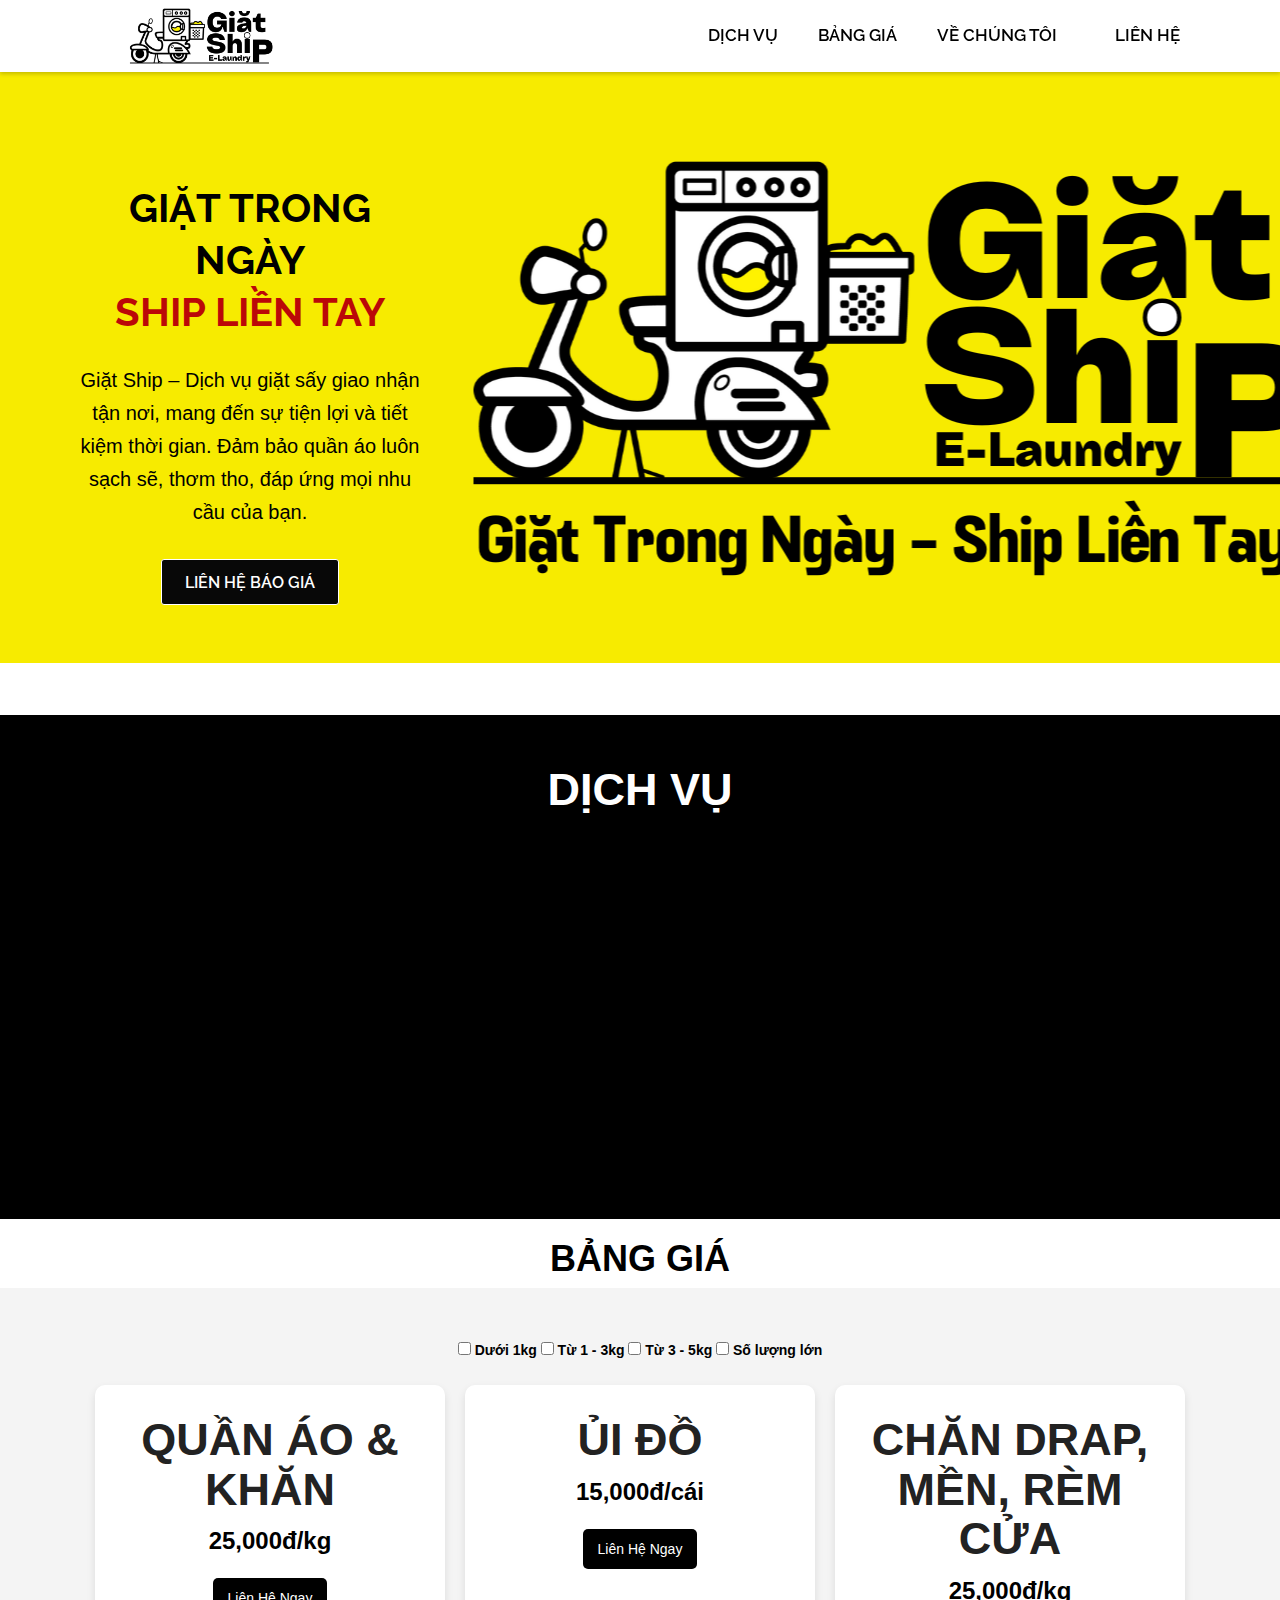
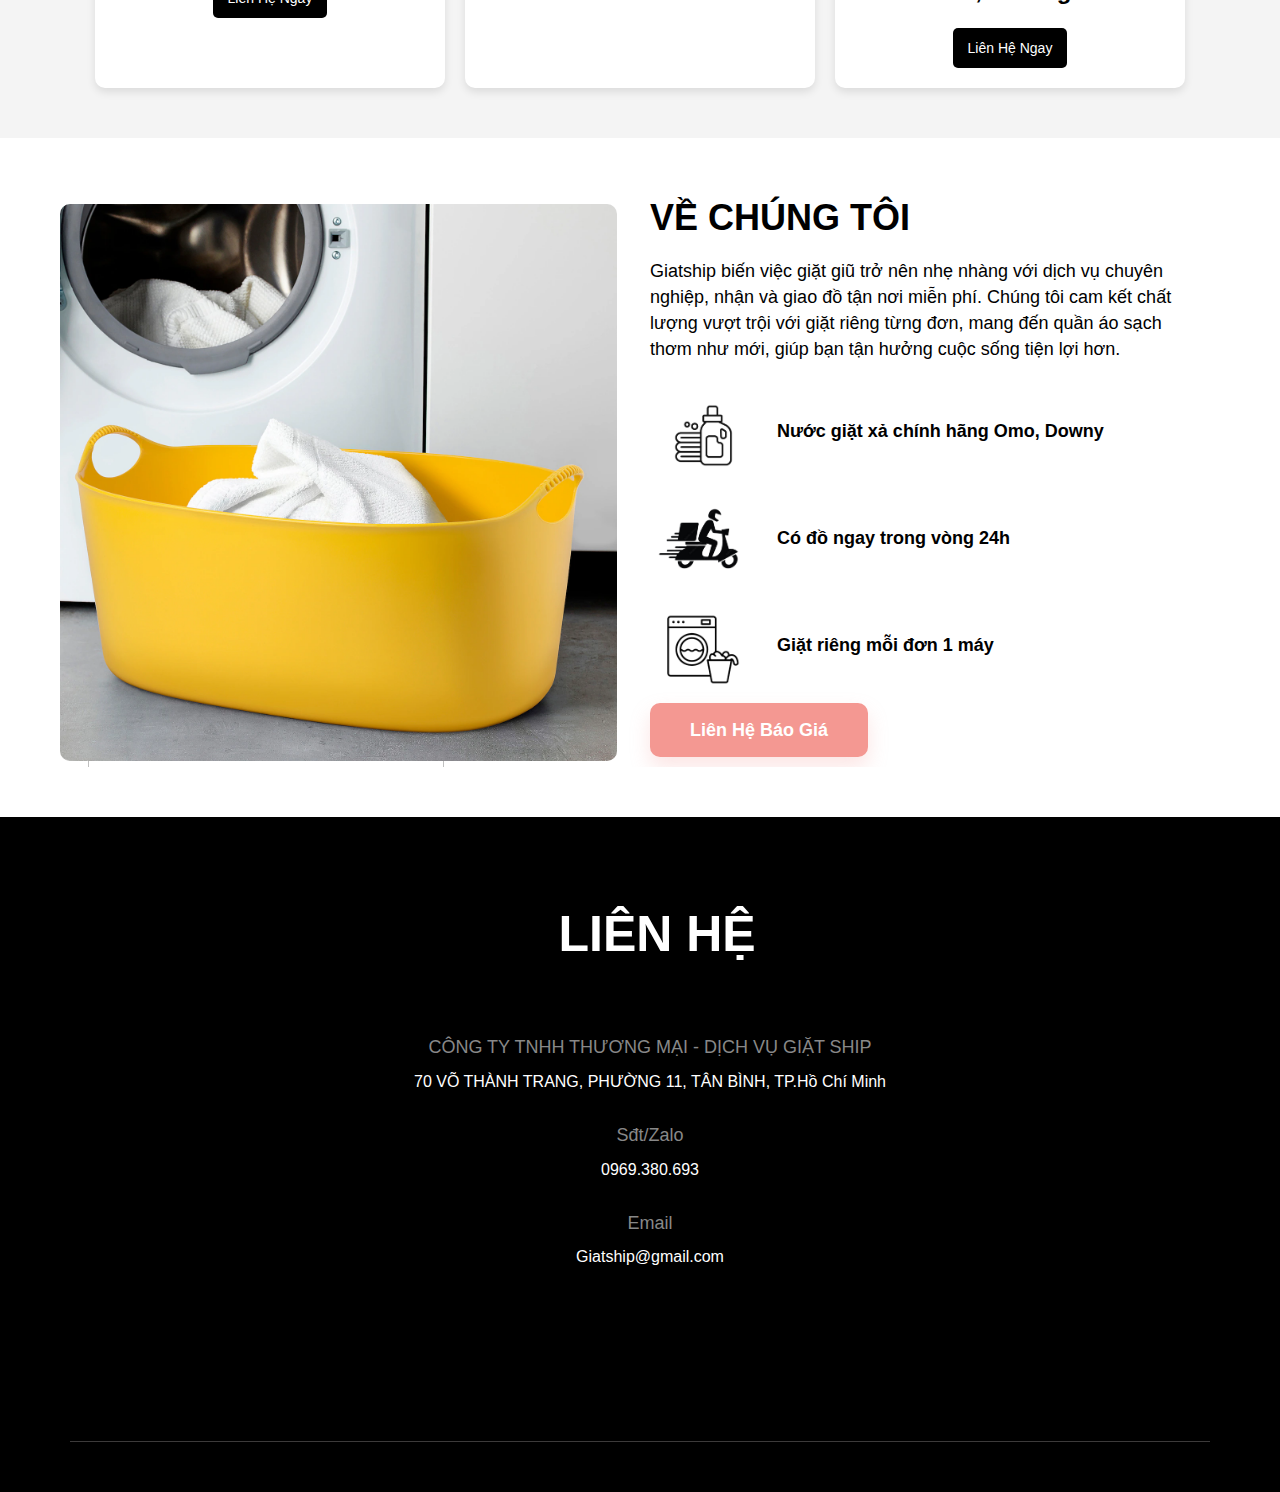
==== index.html @ 85c12e82 "First-Website-Edit" ====
<!doctype html>
<html>
<head>
<meta charset="utf-8">
<meta name="viewport" content="width=device-width, maximum-scale=1">
<title>Giặt Ship</title>
<link rel="icon" href="img/Giat-Ship-Favicon.ico" type="image/png">
<link href="css/bootstrap.min.css" rel="stylesheet" type="text/css">
<link rel="stylesheet" href="js/fancybox/jquery.fancybox.css" type="text/css" media="screen" />
<link href="css/style.css" rel="stylesheet" type="text/css"> 
<link href="css/font-awesome.css" rel="stylesheet" type="text/css"> 
<link href="css/animate.css" rel="stylesheet" type="text/css">
<link href="https://fonts.googleapis.com/css2?family=Quicksand:wght@400;700&display=swap" rel="stylesheet">
<!--[if lt IE 9]>
    <script src="js/respond-1.1.0.min.js"></script>
    <script src="js/html5shiv.js"></script>
    <script src="js/html5element.js"></script>
<![endif]-->
</head>
<body>

<!--Header_section-->
<header id="header_wrapper">
  <div class="container">
    <div class="header_box">
      <div class="logo"><a href="#"><img src="img/Giặt Ship Logo.png" alt="logo" 
        style="
        max-width: 100%;
        height: 70px;
        ">
      </a></div>
	  <nav class="navbar navbar-inverse" role="navigation">
      <div class="navbar-header">
        <button type="button" id="nav-toggle" class="navbar-toggle" data-toggle="collapse" data-target="#main-nav"> <span class="sr-only">Toggle navigation</span> <span class="icon-bar"></span> <span class="icon-bar"></span> <span class="icon-bar"></span> </button>
        </div>
	    <div id="main-nav" class="collapse navbar-collapse navStyle">
			<ul class="nav navbar-nav" id="mainNav">
			  <!-- <li class="active"><a href="#hero_section" class="scroll-link">Tổng Quan</a></li> -->
			  <li><a href="#service" class="scroll-link">Dịch Vụ</a></li>
			  <li><a href="#pricing-table" class="scroll-link">Bảng Giá</a></li>
			  <li><a href="#aboutUs2" class="scroll-link">Về Chúng Tôi</a></li>
			  <!-- <li><a href="#clients" class="scroll-link">Clients</a></li> -->
			  <li><a href="#contact" class="scroll-link">Liên Hệ</a></li>
			</ul>
      </div>
	 </nav>
    </div>
  </div>
</header>
<!--Header_section--> 

<!--Hero_Section-->
<section id="hero_section" class="top_cont_outer">
  <div class="hero_wrapper">
    <div class="container">
      <div class="hero_section">
        <div class="row">
        <!-- <img src="img/hero-section-full.png"></img> -->
        <div class="col-md-4">
		   
            <div class="top_left_cont zoomIn wow animated"> 
              <h2 style="font-weight: 700;">GIẶT TRONG NGÀY<br> <strong>SHIP LIỀN TAY</strong></h2>
              <p style="color: black; font-weight:500">Giặt Ship – Dịch vụ giặt sấy giao nhận tận nơi, mang đến sự tiện lợi và tiết kiệm thời gian. Đảm bảo quần áo luôn sạch sẽ, thơm tho, đáp ứng mọi nhu cầu của bạn.</p>
                <div class="underline"></div>
             
              <a href="https://zalo.me/0969380693" target="_blank" class="read_more2">LIÊN HỆ BÁO GIÁ</a> </div>
        </div> 

          <!-- <div class="col-md-7">
            <div class="hero_section_img" style="width: 900px">
              <img src="img/hero-section-full.png">
            </div>

          </div>  -->

        </div>
      </div>
    </div>
  </div>
</section>
<!--Hero_Section--> 

<!--Service-->
<section  id="service">
  <div class="container">
    <h2 style="font-weight:bold;">DỊCH VỤ</h2>
    <div class="service_wrapper">
      <div class="row">
        <div class="col-lg-3">
		<div class="service_icon animated wow "> 
		<span><img src="img/Ser1.png" alt="" /> </span> </div>
          <div class="service_block">
            
            <h3 class="animated wow">GIẶT SẤY QUẦN ÁO & KHĂN</h3>
            <!-- <p class="animated wow">Chuyên cung cấp cà phê rang xay bằng nhiều hình thức khác nhau (bao lớn, túi zip, phin giấy, cà phê đóng chai) cho quán cà phê, nhà hàng, khách sạn, spa,...</p> -->
          </div>
        </div>
        <div class="col-lg-3">
          <div class="service_icon animated wow "> 
          <span><img src="img/Ser2.png" alt="" /> </span> </div>
                <div class="service_block">
                  
                  <h3 class="animated wow">VỆ SINH DRAP/ MỀN/ RÈM CỬA</h3>
                  <!-- <p class="animated wow">Chuyên cung cấp cà phê rang xay bằng nhiều hình thức khác nhau (bao lớn, túi zip, phin giấy, cà phê đóng chai) cho quán cà phê, nhà hàng, khách sạn, spa,...</p> -->
                </div>
              </div>
        <div class="col-lg-3"> 
		<div class="service_icon animated wow"> 
		<span><img src="img/Ser3.png" alt="" /> </span> </div> 
		<div class="service_block">
            <h3 class="animated wow">LÀ ỦI QUẦN ÁO</h3>
            <!-- <p class="animated wow">Ký kết hợp đồng, hỗ trợ phân chia và cung cấp số lượng nhỏ theo từng tuần/tháng/quý tuỳ thuộc vào nhu cầu của khách hàng.</p> -->
          </div>
        </div>
        <div class="col-lg-3">
		<div class="service_icon animated wow"> 
		<span><img src="img/Ser4.png" alt="" /> </span> </div>
          <div class="service_block">
            
            <h3 class="animated wow">NHẬN VÀ GIAO ĐỒ TẬN NƠI MIỄN PHÍ</h3>
            <!-- <p class="animated wow">Phục vụ cà phê và snack tại các sự kiện. Cung cấp các kiến thức thú vị xoay quanh cà phê và tư vấn cách chọn lựa dòng cà phê phù hợp theo từng khẩu vị của mỗi người.</p> -->
          </div>
        </div>
      </div> 
    </div>
  </div>
</section>
<!--Service-->


<!--Price Table-->
<h1 style="text-align: center; font-weight: bold; color: black;">BẢNG GIÁ</h1>
<section class="Laundry-Price"> 
  <div class="pricing-container">
      <div class="toggle-container">
          <label>
              <input type="checkbox" id="togglePricing1"> Dưới 1kg
          </label>

          <label>
              <input type="checkbox" id="togglePricing2"> Từ 1 - 3kg
          </label>

          <label>
              <input type="checkbox" id="togglePricing3"> Từ 3 - 5kg
          </label>

          <label>
              <input type="checkbox" id="togglePricing4"> Số lượng lớn
          </label>
      </div>
      <div class="pricing-table" id="pricing-table">
          <div class="plan">
              <h2>Quần Áo & Khăn</h2>
              <p class="price1" data-monthly="25,000đ" data-yearly="40,000đ" data-over3="50,000đ" data-wholesale='Coming Soon'>25,000đ/kg</p>
              <!-- <ul class="features">
                  <li>Feature 1</li>
                  <li>Feature 2</li>
                  <li>Feature 3</li>
              </ul> -->
              <a href="https://zalo.me/0969380693" class="price-table-btn">Liên Hệ Ngay</a>
          </div>
          <div class="plan">
              <h2>Ủi Đồ</h2>
              <p class="price2" data-monthly="15,000đ" data-yearly="15,000đ" data-wholesale='Coming Soon'>15,000đ/cái</p>
              <!-- <ul class="features">
                  <li>Feature 1</li>
                  <li>Feature 2</li>
                  <li>Feature 3</li>
                  <li>Feature 4</li>
              </ul> -->
              <a href="https://zalo.me/0969380693" class="price-table-btn">Liên Hệ Ngay</a>
          </div>
          <div class="plan">
              <h2>Chăn Drap, Mền, Rèm Cửa</h2>
              <p class="price3" data-monthly="25,000đ" data-yearly="25,000đ" data-wholesale='Coming Soon'>25,000đ/kg</p>
              <!-- <ul class="features">
                  <li>Feature 1</li>
                  <li>Feature 2</li>
                  <li>Feature 3</li>
                  <li>Feature 4</li>
                  <li>Feature 5</li>
              </ul> -->
              <a href="https://zalo.me/0969380693" class="price-table-btn">Liên Hệ Ngay</a>
          </div>
          <!-- <div class="plan">
              <h2>Premium</h2>
              <p class="price" data-monthly="$30" data-yearly="$300">$30/month</p>
              <ul class="features">
                  <li>Feature 1</li>
                  <li>Feature 2</li>
                  <li>Feature 3</li>
                  <li>Feature 4</li>
                  <li>Feature 5</li>
              </ul>
              <a href="#" class="btn">Choose Plan</a>
          </div> -->
      </div>
  </div>
  </section>
<!--Price Table-->

<!--Aboutus--> 

<!--AboutUs2-->
<section class="About-Us-New" id="aboutUs2">
  <div class="responsive-container-block bigContainer">
    <div class="responsive-container-block Container">
      <div class="imgContainer">
        <img class="blueDots" src="https://workik-widget-assets.s3.amazonaws.com/widget-assets/images/aw3.svg">
        <img class="mainImg" src="img/laundry-about-us.png" style="border-radius: 10px";>
      </div>
      <div class="responsive-container-block textSide">
        <p class="text-blk heading">
          VỀ CHÚNG TÔI
        </p>
        <p class="text-blk subHeading">
          Giatship biến việc giặt giũ trở nên nhẹ nhàng với dịch vụ chuyên nghiệp, nhận và giao đồ tận nơi miễn phí. Chúng tôi cam kết chất lượng vượt trội với giặt riêng từng đơn, mang đến quần áo sạch thơm như mới, giúp bạn tận hưởng cuộc sống tiện lợi hơn.
        </p>
        <div class="responsive-cell-block wk-desk-6 wk-ipadp-6 wk-tab-12 wk-mobile-12">
          <div class="cardImgContainer">
            <img class="cardImg" src="img/laundry-detergent-icon-removebg-preview.png">
          </div>
          <div class="cardText">
            <p class="text-blk cardHeading">
              Nước giặt xả chính hãng Omo, Downy
            <!-- </p>
            <p class="text-blk cardSubHeading">
              Được quản lý chặt chẽ trong lúc canh tác đến thu hoạch từ các vườn cà phê đối tác chiến lược và nông dân trực tiếp canh tác.
            </p> -->
          </div>
        </div>
        <div class="responsive-cell-block wk-desk-6 wk-ipadp-6 wk-tab-12 wk-mobile-12">
          <div class="cardImgContainer">
            <img class="cardImg" src="img/fast-shipping-ICON.png">
          </div>
          <div class="cardText">
            <p class="text-blk cardHeading">
              Có đồ ngay trong vòng 24h
            <!-- </p>
            <p class="text-blk cardSubHeading">
              Được quản lý qua quy trình tối ưu theo từng loại hạt với chuyên môn cao để bảo toàn trọn vẹn những đặc tính riêng biệt của từng dòng cà phê.
            </p> -->
          </div>
        </div>
        <div class="responsive-cell-block wk-desk-6 wk-ipadp-6 wk-tab-12 wk-mobile-12" style="padding-right: 100px;">
          <div class="cardImgContainer">
            <img class="cardImg" src="img/private-laundry-icon-removebg-preview.png">
          </div>
          <div class="cardText">
            <p class="text-blk cardHeading">
              Giặt riêng mỗi đơn 1 máy
            <!-- </p>
            <p class="text-blk cardSubHeading">
              Áp dụng kỹ thuật và thiết bị rang hiện đại, tập trung bộc lộ được giá trị chất lượng cao từ nguồn trồng đến quy trình chế biến, sản xuất của hạt cà phê.
            </p> -->
          </div>
        </div>
      <a href="https://zalo.me/0969380693" target="_blank">
        <button class="explore">
          Liên Hệ Báo Giá
        </button>
      </a>
      <!-- <img class="redDots" src="https://workik-widget-assets.s3.amazonaws.com/widget-assets/images/cw3.svg"> -->
    </div>
  </div>
</section>
<!--AboutUs2-->

<section class="page_section" id="clients"><!--page_section-->
  <!-- <h2>Clients</h2> -->
<!--page_section-->
<div class="client_logos"><!--client_logos-->
  <!-- <div class="container">
    <ul class="fadeInRight animated wow">
      <li><a href="javascript:void(0)"><img src="img/client_logo1.png" alt=""></a></li>
      <li><a href="javascript:void(0)"><img src="img/client_logo2.png" alt=""></a></li>
      <li><a href="javascript:void(0)"><img src="img/client_logo3.png" alt=""></a></li>
      <li><a href="javascript:void(0)"><img src="img/client_logo5.png" alt=""></a></li>
    </ul>
  </div>
</div>
</section> -->
<!--client_logos-->

<section class="page_section team" id="team"><!--main-section team-start-->
  <!-- <div class="container">
    <h2>Team</h2>
    <h6>Lorem ipsum dolor sit amet, consectetur adipiscing.</h6>
    <div class="team_section clearfix">
      <div class="team_area">
        <div class="team_box wow fadeInDown delay-03s">
          <div class="team_box_shadow"><a href="javascript:void(0)"></a></div>
          <img src="img/team_pic1.jpg" alt="">
          <ul>
            <li><a href="javascript:void(0)" class="fa fa-twitter"></a></li>
            <li><a href="javascript:void(0)" class="fa fa-facebook"></a></li>
            <li><a href="javascript:void(0)" class="fa fa-pinterest"></a></li>
            <li><a href="javascript:void(0)" class="fa fa-google-plus"></a></li>
          </ul>
        </div>
        <h3 class="wow fadeInDown delay-03s">Tom Rensed</h3>
        <span class="wow fadeInDown delay-03s">Chief Executive Officer</span> 
      </div>
      <div class="team_area">
        <div class="team_box  wow fadeInDown delay-06s">
          <div class="team_box_shadow"><a href="javascript:void(0)"></a></div>
          <img src="img/team_pic2.jpg" alt="">
          <ul>
            <li><a href="javascript:void(0)" class="fa fa-twitter"></a></li>
            <li><a href="javascript:void(0)" class="fa fa-facebook"></a></li>
            <li><a href="javascript:void(0)" class="fa fa-pinterest"></a></li>
            <li><a href="javascript:void(0)" class="fa fa-google-plus"></a></li>
          </ul>
        </div>
        <h3 class="wow fadeInDown delay-06s">Kathren Mory</h3>
        <span class="wow fadeInDown delay-06s">Vice President</span> 
      </div>
      <div class="team_area">
        <div class="team_box wow fadeInDown delay-09s">
          <div class="team_box_shadow"><a href="javascript:void(0)"></a></div>
          <img src="img/team_pic3.jpg" alt="">
          <ul>
            <li><a href="javascript:void(0)" class="fa fa-twitter"></a></li>
            <li><a href="javascript:void(0)" class="fa fa-facebook"></a></li>
            <li><a href="javascript:void(0)" class="fa fa-pinterest"></a></li>
            <li><a href="javascript:void(0)" class="fa fa-google-plus"></a></li>
          </ul>
        </div>
        <h3 class="wow fadeInDown delay-09s">Lancer Jack</h3>
        <span class="wow fadeInDown delay-09s">Senior Manager</span> 
      </div>
    </div>
  </div>
</section> -->
<!--/Team-->
<!--Footer-->
<footer class="footer_wrapper" id="contact">
  <div class="container">
    <section class="page_section contact" id="contact">
      <div class="contact_section" style="padding-left: 3%;">
        <h2>LIÊN HỆ</h2>
        <div class="row">
          <div class="col-lg-4">
            
          </div>
          <div class="col-lg-4">
           
          </div>
          <div class="col-lg-4">
          
          </div>
        </div>
      </div>
      <div class="row">
        <div class="contact_us" style="
          justify-content: center;
          justify-items: center;
          ">	
		 <div class="contact_info">
                            <div class="detail">
                                <h4>CÔNG TY TNHH THƯƠNG MẠI - DỊCH VỤ GIẶT SHIP</h4>
                                <p>70 VÕ THÀNH TRANG, PHƯỜNG 11, TÂN BÌNH, TP.Hồ Chí Minh</p>
                            </div>
                            <div class="detail">
                                <h4>Sđt/Zalo</h4>
                                <p>0969.380.693</p>
                            </div>
                            <div class="detail">
                                <h4>Email</h4>
                                <p>Giatship@gmail.com</p>
                            </div> 
                        </div>
       		  
			  
          
          <ul class="social_links">
            <!-- <li class="shopee animated bounceIn wow delay-02s"><a href="https://shopee.vn/afterbeansroastery" target="_blank"><img src="img/shopeeicon2.ico"></img></a></li> -->
            <li class="facebook animated bounceIn wow delay-03s"><a href="https://zalo.me/0969380693" target="_blank"><img src="img/Facebookicon2.ico"></img></a></li>
            <li class="zalo animated bounceIn wow delay-04s"><a href="https://zalo.me/0969380693" target="_blank"><img src="img/zaloicon.ico"></img></a></li>
            <li class="Insta animated bounceIn wow delay-04s"><a href="https://zalo.me/0969380693"><img src="img/Insta-icon.ico"></img></a></li>
            <li class="Youtube animated bounceIn wow delay-04s"><a href="https://zalo.me/0969380693"><img src="img/Youtube-icon.ico"></img></a></li>
          </ul>
        </div>
        <!-- <div class="col-lg-8 wow fadeInLeft delay-06s">
          <div class="form">
            <input class="input-text" type="text" name="" value="Your Name *" onFocus="if(this.value==this.defaultValue)this.value='';" onBlur="if(this.value=='')this.value=this.defaultValue;">
            <input class="input-text" type="text" name="" value="Your E-mail *" onFocus="if(this.value==this.defaultValue)this.value='';" onBlur="if(this.value=='')this.value=this.defaultValue;">
            <textarea class="input-text text-area" cols="0" rows="0" onFocus="if(this.value==this.defaultValue)this.value='';" onBlur="if(this.value=='')this.value=this.defaultValue;">Your Message *</textarea>
            <input class="input-btn" type="submit" value="send message">
          </div>
        </div> -->
      </div>
    </section>
  </div>
  <div class="container">
    <div class="footer_bottom"></div>
  </div>
</footer>

<script>
  // document.getElementById('togglePricing1').addEventListener('change', function() {
  //     const prices = document.querySelectorAll('.price1');
  //     prices.forEach(price => {
  //         price.textContent = this.checked ? price.dataset.yearly + '/kg' : price.dataset.monthly + '/kg';
  //     });
  // });

  document.getElementById('togglePricing2').addEventListener('change', function() {
      const prices = document.querySelectorAll('.price1');
      prices.forEach(price => {
          price.textContent = this.checked ? price.dataset.yearly + '/lần giặt' : price.dataset.monthly + '/kg';
      });
  });

  document.getElementById('togglePricing3').addEventListener('change', function() {
      const prices = document.querySelectorAll('.price1');
      prices.forEach(price => {
          price.textContent = this.checked ? price.dataset.over3 + '/lần giặt' : price.dataset.monthly + '/kg';
      });
  });

  document.getElementById('togglePricing4').addEventListener('change', function() {
      const prices = document.querySelectorAll('.price1');
      prices.forEach(price => {
          price.textContent = this.checked ? price.dataset.wholesale + '!' : price.dataset.monthly + '/kg';
      });
  });

  document.getElementById('togglePricing4').addEventListener('change', function() {
      const prices = document.querySelectorAll('.price2');
      prices.forEach(price => {
          price.textContent = this.checked ? price.dataset.wholesale + '!' : price.dataset.monthly + '/cái';
      });
  });

  document.getElementById('togglePricing4').addEventListener('change', function() {
      const prices = document.querySelectorAll('.price3');
      prices.forEach(price => {
          price.textContent = this.checked ? price.dataset.wholesale + '!' : price.dataset.monthly + '/kg';
      });
  });
</script>
<script type="text/javascript" src="js/jquery-1.11.0.min.js"></script>
<script type="text/javascript" src="js/bootstrap.min.js"></script>
<script type="text/javascript" src="js/jquery-scrolltofixed.js"></script>
<script type="text/javascript" src="js/jquery.nav.js"></script> 
<script type="text/javascript" src="js/jquery.easing.1.3.js"></script>
<script type="text/javascript" src="js/jquery.isotope.js"></script>
<script src="js/fancybox/jquery.fancybox.pack.js" type="text/javascript"></script> 
<script type="text/javascript" src="js/wow.js"></script> 
<script type="text/javascript" src="js/custom.js"></script>
<script src="https://cdnjs.cloudflare.com/ajax/libs/slick-carousel/1.9.0/slick.js" integrity="sha512-eP8DK17a+MOcKHXC5Yrqzd8WI5WKh6F1TIk5QZ/8Lbv+8ssblcz7oGC8ZmQ/ZSAPa7ZmsCU4e/hcovqR8jfJqA==" crossorigin="anonymous" referrerpolicy="no-referrer"></script>
  <link rel="stylesheet" href="https://cdnjs.cloudflare.com/ajax/libs/slick-carousel/1.9.0/slick.css" integrity="sha512-wR4oNhLBHf7smjy0K4oqzdWumd+r5/+6QO/vDda76MW5iug4PT7v86FoEkySIJft3XA0Ae6axhIvHrqwm793Nw==" crossorigin="anonymous" referrerpolicy="no-referrer" />
  <script src="https://cdnjs.cloudflare.com/ajax/libs/slick-carousel/1.9.0/slick.min.js" integrity="sha512-HGOnQO9+SP1V92SrtZfjqxxtLmVzqZpjFFekvzZVWoiASSQgSr4cw9Kqd2+l8Llp4Gm0G8GIFJ4ddwZilcdb8A==" crossorigin="anonymous" referrerpolicy="no-referrer"></script>
  <link rel="stylesheet" href="https://cdnjs.cloudflare.com/ajax/libs/slick-carousel/1.9.0/slick-theme.css" integrity="sha512-6lLUdeQ5uheMFbWm3CP271l14RsX1xtx+J5x2yeIDkkiBpeVTNhTqijME7GgRKKi6hCqovwCoBTlRBEC20M8Mg==" crossorigin="anonymous" referrerpolicy="no-referrer" />

<script type="text/javascript" src="js/slider.js"></script>

</body>
</html>
---- css/style.css ----
@charset "utf-8";
@import url(http://fonts.googleapis.com/css?family=Raleway:800,700,400);
@import url(http://fonts.googleapis.com/css?family=Signika:400,600);

/* Reset
---------------------------------*/
ul {
    list-style: none;
}

.figure {
    margin: 0px;
}

img {
    max-width: 100%;
}

a, a:hover, a:active {
    outline: 0px !important;
	text-decoration:none;
}
.clear {
    clear: both;
    display: block;
    overflow: hidden;
    visibility: hidden;
    width: 0;
    height: 0;
}
.clearfix:before,
.clearfix:after {
    content: '\0020';
    display: block;
    overflow: hidden;
    visibility: hidden;
    width: 0;
    height: 0;
}

.clearfix:after {
    clear: both;
}


/* Styles
---------------------------------*/
body {
    background: #fff;
    font-family: Nunito, sans-serif;
    font-size: 14px;
    font-weight: normal;
    color: #888888;
    margin: 0;
}

h2 {
    font-size: 45px;
    color: #222222;
    font-family: Nunito, sans-serif;
    font-weight: normal;
    margin: 0px 0 25px 0;
    text-align: center;
    text-transform: uppercase;
}

h3 {
    font-family: Nunito, sans-serif;
    font-weight: 600;
    color: #222222;
    font-size: 18px;
    margin: 0 0 5px 0;
}

h6 {
    font-size: 16px;
    color: #888888;
    font-family: Nunito, sans-serif;
    font-weight: 400;
    text-align: center;
    margin: 0 0 60px 0;
}

p {
    line-height: 24px;
    margin: 0;
}
h2,h3,h4,h5,h6{
    font-family: Nunito, sans-serif;
}
/* Header Styles
---------------------------------*/

#header_wrapper {
    background: #ffffff;
    box-shadow: 0 2px 4px 0 rgba(0,0,0,.2);
    /* padding: 20px 0px;  */
}

.header_box {
    align-items: center;
    justify-content: space-between;
    position: relative;
}

.logo {
    float: left;
    margin-top: -8px;
    margin-right: 10px;
	position: relative;
	z-index: 2;
}

.res-nav_click {
    display: none;
}
	

/* Nav Styles
---------------------------------*/
.navbar-inverse {
    background-color: transparent;
    border-color: transparent;
    margin-top: 10px;
}

.navbar {
    border: 0px solid #fff;
    min-height: 40px;
    margin-bottom: 0px;
    align-items: center;
}

.navbar-inverse .navbar-nav > li > a {
    color: #000000;
}

.navStyle {
    float: right;
}

.navStyle ul {
    list-style: none;
    padding: 0px;
}

.navStyle ul li {
    display: inline-block;
    margin: 0 5px;
}

.navStyle ul li:first-child {
	/*margin:0px;*/
}

.navStyle ul li:last-child {
    margin: 0 0 0 23px;
}

.navStyle ul li a {
    display: block;
    font-size: 17px;
    color: #222222;
    font-family: 'Raleway', sans-serif;
    text-decoration: none;
    text-transform: uppercase;
    font-weight: 600;
    transition: all 0.2s ease-in-out;
    -moz-transition: all 0.2s ease-in-out;
    -webkit-transition: all 0.2s ease-in-out;
}

.navStyle ul li a:hover {
    color: #bb0808;
}

.navStyle > li > a:hover, .nav > li > a:focus {
    text-decoration: none;
    color: #bb0808;
    background-color: transparent;
}

.navbar-inverse .navbar-nav > li > a:hover, .navbar-inverse .navbar-nav > li > a:focus {
    color: #bb0808;
    background-color: transparent;
}

.navbar-inverse .navbar-nav > .active > a:hover, .navbar-inverse .navbar-nav > .active > a:hover, .navbar-inverse .navbar-nav > .active > a:focus {
    /* color: #bb0808; */
    color: #bb0808;
    background-color: transparent;
}

.navStyle > li.active > a,
.navStyle > li.active > a:hover {
    text-decoration: none;
    color: #bb0808;
    background-color: transparent;
}

.borderLeft {
    border-left: 1px solid #DADADA;
}

.borderTop {
    margin-top: 30px;
    border-top: 1px solid #DADADA;
}

.mrgTop {
    margin-top: 30px;
}
/* Top_content
---------------------------------*/

.top_cont_outer {
    background: #bb0808;
    position: relative;
	background:url(../img/Hero-section-giat-ship-1497-591.png) top center no-repeat;
	/* height:650px; */
}

.hero_section {
    position: relative;
    /* padding-top: 100px; */
    height: 100%;
}

.white_pad {
    position: relative;
    right: 0px;
    bottom: 0px;
}

.white_pad img {
    position: absolute;
    right: 0px;
    bottom: 0px;
}

.top_left_cont {
    padding: 110px 0;
    text-align: center;

}
@media (max-width:768px){
    .top_left_cont{
        position: relative;
        top: 40%;
        left:30%;
        transform: translate(-30%,-8%);
        
        padding: 110px 0
    }
}

.top_left_cont h3 {
    font-size: 16px;
    color: #f56eab;
    margin: 0 0 20px 0;
    text-align: left;
    font-weight: 700;
}

.top_left_cont h2 {
    font-size: 40px;
    color: #000;
    line-height: 52px;
    margin: 0 0 26px 0;
    font-family: 'Raleway', sans-serif;
    text-align: center;
}

.top_left_cont h2 strong {
    font-weight: 700;
	color:#bb0808;
}

.top_left_cont p {
font-size: 20px;
color: #C3C3C3;
margin: 0 0 30px 0;
line-height: 33px;
text-align: center;
font-family: sans-serif;
font-weight: 100;
}

a.read_more, a.read_more2 {
    font-family: 'Raleway', sans-serif;
    display: block;
    font-size: 16px;
    width: 178px;
    height: 46px;
    line-height: 46px;
    border-radius: 3px;
    text-align: center;
    text-transform: uppercase;
    font-weight: 600;
    transition: all 0.2s ease-in-out;
    -moz-transition: all 0.2s ease-in-out;
    -webkit-transition: all 0.2s ease-in-out;
    background: #080808;
	color: #fff;
    border: 1px solid #fff;
	margin:0 auto;
}
a.read_more{
	 color: #3C3C3C;
	 border: 1px solid #3C3C3C;
}
a.read_more2:hover, a.read_more:hover {
    background: #fff;
    color: #bb0808;
    border: 1px solid #fff;
}
a.read_more:hover {
    background: #fff;
    color: #bb0808;
    border: 1px solid #bb0808;
}

	







/* Services
---------------------------------*/

#service {
    padding: 50px 0px;
    background: #000;
}
#service h2{
  color: #fff;
  

}
.service_wrapper {
    padding: 40px 0 40px;
}

.service_section {
}

.service_block {
    text-align: center;
    padding-left: 15px;
    padding-right: 15px; 
	position: relative;
}

.service_icon {  
    width: 80%;
    height: 144px;
    margin: 0px auto 25px; 
}

 

.service_icon span {
    background: transparent; 
    display: block;
    height: 100%;
    width: 100%;
	border: 1px solid #fff;
	overflow:hidden;
}

.service_icon i {
  color: #fff;
font-size: 40px;
margin-top: 0;
position: relative;
top: 20px;
z-index: 20;
display: block;
text-align: center;
}

.service_block h3 {
    font-family: 'Open Sans', sans-serif;
    font-weight: 500;
    font-size: 25px;
    color: #fff;
    margin: 35px 0 15px; 
}

.service_block p {
    font-size: 15px;
    color: #fff;
    margin: 0px; 
}
	


/* Latest Work
---------------------------------*/


#work_outer {
    background: #f9f9f9;
    padding: 70px 0px;
    position: relative;
}

.work_pic {
    position: absolute;
    right: 0;
    top: 25%;
    width: 50%;
}

.inner_section {
    padding: 0px;
}

.service-list {
    padding: 0 0 0 0;
    font-size: 14px;
    margin-bottom: 40px;
}

.service-list-col1 {
    float: left;
    width: 60px;
    text-align: center;
}

.service-list-col1 i {
    display:;
    color: #888;
    font-size: 19px;
    font-style: normal;
    line-height: 20px;
}

.service-list-col2 {
    overflow: hidden;
}

.page_section.alabaster {
    background: #fafafa;
}

.work_bottom {
    padding: 20px 0 0 0px;
}

.work_bottom span {
    font-size: 18px;
    color: #333333;
    display: block;
    margin: 0 0 20px 0;
}

a.contact_btn {
    background: #fff;
    text-transform: uppercase;
    display: block;
    width: 176px;
    height: 49px;
    text-align: center;
    line-height: 49px;
    font-size: 16px;
    color: #bb0808;
    border-radius: 3px;
    font-family: 'Open Sans', sans-serif;
    font-weight: 600;
    border: 2px solid #bb0808;
    /* transition: all 0.2s ease-in-out; */
    /* -moz-transition: all 0.2s ease-in-out;
    -webkit-transition: all 0.2s ease-in-out; */
}

a.contact_btn:hover {
    background: #bb0808;
    color: #fff;
}

.input-text {
    background: transparent;
}


/* Price Table*/
.Laundry-Price {
    font-family: Nunito, sans-serif;
    display: flex;
    justify-content: center;
    align-items: center;
    height: 50vh;
    background-color: #f4f4f4;
    margin: 0;
}
.pricing-container {
    text-align: center;
}
.toggle-container {
    margin-bottom: 20px;
    color: black;
}
.pricing-table {
    display: flex;
    gap: 20px;
}
.plan {
    background: white;
    padding: 20px;
    border-radius: 10px;
    box-shadow: 0 4px 8px rgba(0, 0, 0, 0.1);
    width: 350px;
    color: black;
}
.plan h2 {
    margin: 10px 0;
    font-weight: bold;
}
.price1 {
    font-size: 24px;
    font-weight: bold;
    margin: 15px 0;
}

.price2 {
    font-size: 24px;
    font-weight: bold;
    margin: 15px 0;
}

.price3 {
    font-size: 24px;
    font-weight: bold;
    margin: 15px 0;
}

.features {
    list-style: none;
    padding: 0;
}
.features li {
    margin: 5px 0;
}
.price-table-btn {
    display: inline-block;
    margin-top: 10px;
    padding: 10px 15px;
    background: black;
    color: white;
    text-decoration: none;
    border-radius: 5px;
}


/* Happy Clients
---------------------------------*/



/* #clients {
    padding: 60px 0px;
}

.client_area {
    width: 960px;
    margin: 0px auto;
}

.client_section {
    padding: 35px 0 0 0;
}

.client_section.btm {
    padding: 20px 0 0 0;
}

.client_profile {
    float: left;
    text-align: center;
}

.client_profile.flt {
    float: right;
}

.client_profile_pic {
    border-radius: 50%;
    border: 2px solid #f5f5f5;
    margin: 0 0 15px 0;
    width: 220px;
    height: 220px;
}

.client_profile_pic img {
    border-radius: 50%;
    border: 3px solid #f5f5f5;
}

.client_profile h3 {
    font-size: 18px;
    color: #49b5e7;
    margin: 0 0 0 0;
}

.client_profile span {
    display: block;
    font-size: 16px;
    color: #888888;
} */

/* Clients
---------------------------------*/


/* .client_logos {
    background: #bb0808;
    padding: 60px 0;
    margin-top: 60px;
}

.client_logos ul {
    padding: 0;
    margin: 0;
    list-style: none;
    text-align: center;
}

.client_logos ul li {
    display: inline;
    margin: 0 25px;
}

.client_logos ul a {
    display: inline-block;
    margin: 0 20px;
}

.page_section.team {
    padding: 60px 0;
}

.page_section.team h6 {
    margin-bottom: 40px;
} */

/* About Us
--------------------------- */
 
.aboutUs-container {
background-repeat: no-repeat;
background-position: right;
background-size: auto 100%;
background-position-y: 70px;
}
#about-us .read-more{
	border: 1px solid #bb0808;
	color: #1a1a1a;
}

#about-us .read-more:hover{
	background-color: #e74c3c;
	border: 1px solid #e74c3c;
	color: #fff;
}
.about-us-post-container{
	background-repeat: no-repeat;
	background-position: right;
	background-size: auto 100%;
}
.about-us{
	margin-top: 50px;
	margin-bottom: 50px;
}
.about-us h3{
	font-size:28px;
}
.points{ 
	margin-bottom: 10px;
	font-size:14px;
	padding-left:0px;
}
.about-us p{
	/*font-size: 0.9375em;*/
	line-height: 1.625em;
	padding: 15px 0;
}
.about-us .about-us-list{
	list-style: none;
	margin-bottom: 20px;
	padding-left:0px;
}

.about-us .points{
	position: relative;
	list-style-type: none;
	padding: 5px 0 5px 30px;
}

.about-us .points:before{
	content: "\f058";
	position: absolute;
	font-family: FontAwesome;
	font-size: 1.125em;
	color: #10b83a;
	left: 0px;
	top: 3px;
}

.about-us-link a:first-child{
	margin-left: 0;
}


/* Team
---------------------------------*/
/* .team_section {
    max-width: 993px;
    margin: 0 auto;
}

.team_area {
    width: 30.66%;
    margin-right: 3.82979%; 
    overflow: hidden;
    text-align: center;
    float: left;
}

.team_area span {
    margin-bottom: 24px;
    display: block;
}

.team_area:nth-of-type(3n+0) {
    margin: 0;
}

.team_box {
    width: auto;
    height: auto;
    position: relative;
    border-radius: 50%;
    margin: 0px 3px 25px 3px;
} */
/*
.team_box_shadow {
    transition: all 0.3s ease-in-out;
    -moz-transition: all 0.3s ease-in-out;
    -webkit-transition: all 0.3s ease-in-out;
    position: absolute;
    width: 100%;
    height: 26%;
    z-index: 10;
    bottom: 0px;
} */

/* .team_box_shadow a {
    display: block;
    width: 100%;
    height: 100%; 
}

.team_box:hover .team_box_shadow {
    box-shadow: inset  0px 0px 0px 148px rgba(17,17,17,0.80);
}

.team_box:hover ul {
    display: block;
    opacity: 1;
}

.team_box img {
    display: block;
    border-radius: 0%;
    width: 90%;
    margin: 0 auto;
}

.team_box ul {
    display: block;
    padding: 0;
    margin: 0;
    list-style: none;
    position: absolute;
    left: 0;
    top: 88%;
    width: 100%;
    text-align: center;
    margin-top: -14px;
    z-index: 15;
    transition: all 0.6s ease-in-out;
    -moz-transition: all 0.6s ease-in-out;
    -webkit-transition: all 0.6s ease-in-out;
}

.team_box ul li {
    display: inline-block;
    margin: 0 11px;
	width: 34px; 
border-radius: 50%;
background: #fff;
padding: 10px 0 4px;
margin-bottom: 5px;
}

.team_box ul li a { 
    display: inline-block;
    font-size: 18px;
    color:#bb0808;
    transition: all 0.3s ease-in-out;
    -moz-transition: all 0.3s ease-in-out;
    -webkit-transition: all 0.3s ease-in-out;
}

.team_box ul li a:hover, .team_box ul li a:focus {
    text-decoration: none;
}

.team_box ul li a.fa-twitter:hover {
    color: #55acee;
}

.team_box ul li a.fa-facebook:hover {
    color: #3b5998;
}

.team_box ul li a.fa-pinterest:hover {
    color: #cb2026;
}

.team_box ul li a.fa-google-plus:hover {
    color: #dd4b39;
}
 
#aboutUs {
    padding: 60px 0;
} */

/* Contact
---------------------------------*/
.page_section.contact {
    padding: 90px 0 100px;
    text-align: center;
    justify-items: center;
    justify-content: center;
}
 
.contact_section {
    margin: 0 0 40px 0;
    justify-items: center;
}

.contact_section h2 {
    font-size: 50px;
    font-weight: bold;
    color: #ffffff;
    /* margin: 0 0 50px 0; */
    text-transform: uppercase;
}

.contact_block {
    text-align: center;
}

.contact_block_icon {
    border-radius: 50%;
    height: 85px;
    width: 85px;
    margin: 0px auto 20px;
}

.contact_block_icon.icon2 {
    border-color: #bb0808;
}

.contact_block_icon.icon3 {
    border-color: #49b5e7;
}

.contact_block_icon span {
    background: none repeat scroll 0 0 #f56eab;
    border: 5px solid #fff;
    border-radius: 50%;
    display: block;
    height: 100%;
    width: 100%;
}

.contact_block_icon.icon2 {
    border-color: #bb0808;
}

.contact_block_icon.icon2 span {
    background: #bb0808;
}

.contact_block_icon.icon3 {
    border-color: #49b5e7;
}

.contact_block_icon.icon3 span {
    background: #49b5e7;
}

.contact_block_icon i {
    color: #fff;
    font-size: 36px;
    margin-top: 0;
    position: relative;
    top: 26px;
    z-index: 20;
}

.contact_block span {
    display: block;
    font-size: 16px;
    color: #ffffff;
    line-height: 20px;
}

.contact_block span a {
    display: block;
    font-size: 16px;
    color: #ffffff;
    line-height: 20px;
}

.contact_info {
    font-size: 15px;
    margin: 0 0 0 20px;
    padding-left: 0;
}

.contact_info  h3 {
    font-size: 24px;
    font-weight: 600;
    margin: 0 0 30px;
    color: #fff;
}

.contact_info p {
    line-height: 28px;
    display: block;
    font-size: 16px;
    color: #ffffff;
    margin: 0 0 30px;
}

.social_links {
    /* padding:0; */
    margin: 0;
    display: block;
    overflow: hidden;
    list-style: none;
}

.social_links li {
    float: left;
    margin-right: 20px;
}

.social_links li a {
    display: block;
    width: 40px;
    height: 40px;
    text-align: center;
    line-height: 40px;
    font-size: 25px;
    color: #fff;
}

.social_links li a:hover, .social_links li a:focus {
    text-decoration: none;
    border-radius: 80px;
}

.shopee a:hover {
    background-color: #f90a0a;
    font-size: 40px;
    border-style: ridge;
}

.facebook a:hover {
    background-color: #3b5998;
    font-size: 40px;
    border-style: ridge;
}

.zalo a:hover {
    background-color: #0068ff;
    font-size: 40px;
    border-style: ridge;
}

.Insta a:hover {
    background-color: #e38939;
    font-size: 30px;
    border-style: ridge;
}

.Youtube a:hover {
    background-color: #cd201f;
    font-size: 30px;
    border-style: ridge;
}

/* .input-text {
    padding: 15px 16px;
    border: 1px solid #ccc;
    width: 100%;
    height: 50px;
    display: block;
    border-radius: 4px;
    font-size: 15px;
    color: #aaa;
    margin: 0 0 15px 0;
    transition: all 0.3s ease-in-out;
    -moz-transition: all 0.3s ease-in-out;
    -webkit-transition: all 0.3s ease-in-out;
}

.input-text:focus {
    border: 1px solid #fff;
    outline: 0;
    -webkit-box-shadow: inset 0 1px 1px rgba(0, 0, 0, 0.075), 0 0 8px rgba(124, 197, 118, 0.3);
    -moz-box-shadow: inset 0 1px 1px rgba(0, 0, 0, 0.075), 0 0 8px rgba(124, 197, 118, 0.3);
    box-shadow: inset 0 1px 1px rgba(0, 0, 0, 0.075), 0 0 8px rgba(124, 197, 118, 0.3);
}

.input-text.text-area {
    height: 230px;
    resize: none;
    overflow: auto;
    
}

.input-btn {    
    width: 175px;
    height: 50px;
    letter-spacing: 0px;
    background: #bb0808;
    border-radius: 3px;
    color: #ffffff;
    font-size: 16px;
    text-transform: uppercase;
    font-weight: 600;
    border: 0px;
    transition: all 0.3s ease-in-out;
    -moz-transition: all 0.3s ease-in-out;
    -webkit-transition: all 0.3s ease-in-out;
}

.input-btn:hover {
    background: #fff;
    color: #222;
} */

/* Footer
---------------------------------*/

.footer_wrapper {
    background: #000000;
}

.footer_bottom {
    border-top: 1px solid #3C3A3A;
    padding: 25px 0;
}

.footer_bottom span {
    display: block;
    font-size: 14px;
    color: #cccccc;
    text-align: center;
}

.footer_bottom span a {
    display: inline-block;
    color: #bb0808;
    font-size: 16px;
    transition: all 0.3s ease-in-out;
    -moz-transition: all 0.3s ease-in-out;
    -webkit-transition: all 0.3s ease-in-out;
}

.footer_bottom span a:hover {
    color: #fff;
}

/* Animation Timers
---------------------------------*/
.delay-02s {
    animation-delay: 0.2s;
    -webkit-animation-delay: 0.2s;
}

.delay-03s {
    animation-delay: 0.3s;
    -webkit-animation-delay: 0.3s;
}

.delay-04s {
    animation-delay: 0.4s;
    -webkit-animation-delay: 0.4s;
}

.delay-05s {
    animation-delay: 0.5s;
    -webkit-animation-delay: 0.5s;
}

.delay-06s {
    animation-delay: 0.6s;
    -webkit-animation-delay: 0.6s;
}

.delay-07s {
    animation-delay: 0.7s;
    -webkit-animation-delay: 0.7s;
}

.delay-08s {
    animation-delay: 0.8s;
    -webkit-animation-delay: 0.8s;
}

.delay-09s {
    animation-delay: 0.9s;
    -webkit-animation-delay: 0.9s;
}

.delay-1s {
    animation-delay: 1s;
    -webkit-animation-delay: 1s;
}

.delay-12s {
    animation-delay: 1.2s;
    -webkit-animation-delay: 1.2s;
}


/*new_profolio*/



	
/* Portfolio */	
	
.container.portfolio_title {
    padding-bottom: 0px;
}

#portfolio {
    padding: 60px 0 40px;
}



/* Portfolio Filters */	

#filters {
    margin-top: 10px;
    margin-bottom: 40px;
    text-align: center;
    display: block;
    float: none;
    z-index: 2;
    position: relative;
}

#filters ul li {
    display: inline-block;
    margin: 0 5px;
}

#filters ul li a {
    display: block;
}

#filters ul li a h5 {
    background: none repeat scroll 0 0 #f7f7f7;
    border-radius: 4px;
    display: inline-block;
    
    font-size: 12px;
    line-height: 20px;
    margin-bottom: 5px;
    padding: 10px 22px;
    text-transform: uppercase;
    transition: all 0.3s ease-in-out 0s;
    background: #fff;
    border: #C2C2C2 solid 1px;
    color: #7C7C7C;
}

#filters ul li a:hover h5, #filters ul li a.active h5 {
    background: #fff;
    color: #bb0808;
    text-decoration: none;
    border: #bb0808 solid 1px;
}

.section-title h2 {
    color: #222222;
    font-family: 'Raleway', sans-serif;
    font-size: 34px;
    letter-spacing: -1px;
    margin: 0 0 15px;
    text-align: center;
    text-transform: uppercase;
}

.section-title span {
    display: block;
    color: #888888;
    font-family: 'Open Sans',sans-serif;
    font-size: 16px;
    font-weight: 400;
    margin: 0 0 60px;
    text-align: center;
}



/* Portfolio Items */	

#portfolio_wrapper {
    position: relative;
    padding: 0;
    width: 100%;
    margin: 0 auto;
    display: block;
}

#portfolio_wrapper .one-four {
    margin: 0!important;
    line-height: 0;
    width: 25%;
    padding: 0;
    position: relative;
}

.portfolio-item {
    padding: 0;
    position: relative;
    overflow: hidden;
}

.portfolio-item .portfolio_img {
    overflow: hidden;
    display: block;
    position: relative;
}

.portfolio-item .portfolio_img img {
    width: 100%;
    height: auto;
}

.portfolio-item:hover .item_overlay {
    opacity: 1;
    transition: all 0.4s ease 0s;
    -moz-transition: all 0.4s ease 0s;
    -webkit-transition: all 0.4s ease 0s;
    -ms-transition: all 0.4s ease 0s;
    -o-transition: all 0.4s ease 0s;
}

.item_overlay {
    width: 100%;
    height: 100%;
    position: absolute;
    top: 0;
    left: 0;
    opacity: 0;
    transition: all 0.3s ease 0s;
    -moz-transition: all 0.3s ease 0s;
    -webkit-transition: all 0.3s ease 0s;
    -o-transition: all 0.3s ease 0s;
    cursor: pointer;
}

.open-project-link {
    width: 100%;
    height: 100%;
    position: absolute;
    z-index: 100;
}

.item_overlay:hover {
    background:rgba(89, 89, 89, 0.7);
}

.item_info {
    position: absolute;
    height: 100px;
    width: 100%;
    top: 50%;
    margin-top: -50px;
    text-align: center;
}

.project_name {
    color: #fff;
    text-transform: uppercase;
    margin-top: 25px;
    
    opacity: 0;
    font-size: 18px;
    transition: all 0.2s ease 0s;
    -moz-transition: all 0.2s ease 0s;
    -webkit-transition: all 0.2s ease 0s;
    -ms-transition: all 0.2s ease 0s;
    -o-transition: all 0.2s ease 0s;
    position: relative;
    z-index: 10;
}

.portfolio-item:hover .project_name {
    opacity: 1;
    -webkit-transition: opacity .1s .2s;
    -moz-transition: opacity .1s .2s;
    -ms-transition: opacity .1s .2s;
    -o-transition: opacity .1s .2s;
    transition: opacity .1s .2s;
}

.project_catg {
    font-size: 14px;
    color: #fff;
    opacity: 0;
    margin-top: 0px;
    transition: all 0.2s ease 0s;
    -moz-transition: all 0.2s ease 0s;
    -webkit-transition: all 0.2s ease 0s;
    -ms-transition: all 0.2s ease 0s;
    -o-transition: all 0.2s ease 0s;
}

.portfolio-item:hover .project_catg {
    opacity: 0.8;
    -webkit-transition: opacity .1s .2s;
    -moz-transition: opacity .1s .2s;
    -ms-transition: opacity .1s .2s;
    -o-transition: opacity .1s .2s;
    transition: opacity .1s .2s;
}

.zoom-icon {
    left: 50%;
    margin-left: -20px;
    position: inherit;
    width: 40px;
    height: 40px;
    margin-top: 40px;
    opacity: 0;
    background: url(images/zoom.png);
    background-size: 40px 40px;
    transition: all 0.3s ease 0.1s;
    -moz-transition: all 0.3s ease 0.2s;
    -webkit-transition: all 0.3s ease 0.2s;
    -ms-transition: all 0.3s ease 0.2s;
    -o-transition: all 0.3s ease 0.2s;
}

.portfolio-item:hover .zoom-icon {
    opacity: 1;
    margin-top: 0px;
    -webkit-transition: opacity .3s .2s, margin-top .3s .2s;
    -moz-transition: opacity .3s .2s, margin-top .3s .2s;
    -ms-transition: opacity .3s .2s, margin-top .3s .2s;
    -o-transition: opacity .3s .2s, margin-top .3s .2s;
    transition: opacity .3s .2s, margin-top .3s .2s;
}
	
	
	
	
/* Portfolio Isotope Transitions */	

.isotope, .isotope .isotope-item {
    -webkit-transition-duration: 0.8s;
    -moz-transition-duration: 0.8s;
    -ms-transition-duration: 0.8s;
    -o-transition-duration: 0.8s;
    transition-duration: 0.8s;
}

.isotope {
    -webkit-transition-property: height, width;
    -moz-transition-property: height, width;
    -ms-transition-property: height, width;
    -o-transition-property: height, width;
    transition-property: height, width;
}

.isotope .isotope-item {
    -webkit-transition-property: -webkit-transform, opacity;
    -moz-transition-property: -moz-transform, opacity;
    -ms-transition-property: -ms-transform, opacity;
    -o-transition-property: -o-transform, opacity;
    transition-property: transform, opacity;
}

.isotope.no-transition, .isotope.no-transition .isotope-item, .isotope .isotope-item.no-transition {
    -webkit-transition-duration: 0s;
    -moz-transition-duration: 0s;
    -ms-transition-duration: 0s;
    -o-transition-duration: 0s;
    transition-duration: 0s;
}



/* Portfolio Expander */	



#project_container {
    display: none;
    background-color: #FFF;
}

#project-page-button-fullscreen {
    height: auto;
    z-index: 100;
    position: absolute;
    right: 30px;
    top: 30px;
}

#project-page-button-fullscreen li {
    display: inline-block;
    font-size: 30px;
}

#project-page-button-fullscreen li a {
    background: url(images/close.png) no-repeat #fff;
    background-size: 50px 50px;
    width: 50px;
    height: 50px;
    display: block;
    border-radius: 50px;
    opacity: 0.5;
}

#project-page-button-fullscreen li a:hover {
    opacity: 1;
}

#project-page-button {
    text-align: center;
    margin-bottom: 20px;
    height: auto;
    position: relative;
    z-index: 100;
}

#project-page-button li {
    display: inline-block;
    margin: 60px 10px 0px 10px;
    font-size: 30px;
}

#project_data {
    margin-bottom: 0px;
}

.project-section-title {
    text-align: center;
    margin-bottom: 40px;
}

.project-section-title h1 {
    margin-bottom: 5px!important;
    letter-spacing: 1px;
    font-family: 'Raleway', sans-serif;
}

.project-page {
    background-color: #FFF;
    width: 100%;
    height: auto;
    left: 0;
    padding-bottom: 40px;
}

	
/* Portfolio*/	
	
	
.project-image-slider .bx-wrapper .bx-next {
    background: url("images/project_slider_right.png") no-repeat;
    background-size: 35px 65px;
    opacity: 0.3;
    right: -90px;
}

.project-image-slider .bx-wrapper .bx-prev {
    background: url("images/project_slider_left.png") no-repeat;
    background-size: 35px 65px;
    opacity: 0.3;
    left: -90px;
}

.project-image-slider .bx-wrapper .bx-next:hover, .project-image-slider .bx-wrapper .bx-prev:hover {
    opacity: 1;
    background-position: 0;
}

.project-image-slider .bx-wrapper .bx-controls-direction a {
    height: 65px;
    margin-top: -33px;
    outline: 0 none;
    position: absolute;
    text-indent: -9999px;
    top: 50%;
    width: 35px;
    z-index: 100;
}
	
/* Portfolio Normal Expander */		
	
.project-description {
    margin-top: 40px;
    margin-bottom: 20px;
    width: 100%;
    height: auto;
}

.small-border {
    height: 2px;
    width: 50px;
    background-color: #ddd;
    margin-bottom: 15px;
}

.visit-project {
    width: 100%;
    text-align: center;
    border-top: 1px solid #ddd;
    margin-top: 20px;
    padding: 55px 0 20px 0;
}

.project-description h5 {
    color: #222222;
    text-transform: uppercase;
    margin-bottom: 5px;
}
	
	
	
/* Portfolio FullScreen Expander */			
	
#cycle-loader {
    height: 32px;
    left: 50%;
    margin: -8px 0 0 -8px;
    position: absolute;
    top: 50%;
    width: 32px;
    z-index: 999;
}

#arrow_left {
    top: 50%;
    height: 60px;
    position: absolute;
    left: 30px;
    width: 32px;
    z-index: 1000;
    margin-top: -30px;
}

#arrow_right {
    top: 50%;
    height: 60px;
    position: absolute;
    right: 30px;
    width: 32px;
    z-index: 1000;
    margin-top: -30px;
}

#arrow_left:hover, #arrow_right:hover {
    margin-top: -28px;
}

#arrow_left:active, #arrow_right:active {
    margin-top: -28px;
}

div.mc-image {
    -webkit-transition: opacity 1s ease-in-out;
    -moz-transition: opacity 1s ease-in-out;
    -o-transition: opacity 1s ease-in-out;
    transition: opacity 1s ease-in-out;
    -webkit-background-size: cover;
    -moz-background-size: cover;
    -o-background-size: cover;
    background-size: cover;
    background-position: center center;
    background-repeat: no-repeat;
    height: 100%;
    overflow: hidden;
    width: 100%;
}

.in-slide-content div.info-slide {
    background: #FFF url(images/info.png) no-repeat left bottom;
    background-size: 46px 46px;
    position: absolute;
    top: 30px;
    left: 30px;
    width: 46px;
    height: 46px;
    margin: 0;
    display: block;
    text-indent: 10px;
    -moz-border-radius: 23px;
    -webkit-border-radius: 23px;
    border-radius: 23px;
    cursor: pointer;
    z-index: 1000;
    -ms-filter: "progid: DXImageTransform.Microsoft.Alpha(Opacity=50)";
    filter: alpha(opacity=0.5);
    opacity: 0.5;
    -webkit-transition: all 0.3s;
    -moz-transition: all 0.3s;
    -o-transition: all 0.3s;
    -ms-transition: all 0.3s;
    transition: all 0.3s;
}

.in-slide-content div.info-slide:hover {
    width: 200px;
    background: #FFF;
    position: absolute;
    bottom: 40px;
    padding: 10px 20px;
    text-indent: 0px;
    moz-border-radius: 0px;
    -webkit-border-radius: 0px;
    border-radius: 0px;
    z-index: 1000;
    -ms-filter: "progid: DXImageTransform.Microsoft.Alpha(Opacity=100)";
    filter: alpha(opacity=1);
    opacity: 1;
}

.in-slide-content h2, .in-slide-content p {
    padding: 0;
    margin: 0;
    font-size: 12px;
    line-height: 24px;
}

.in-slide-content h2 {
    font-size: 14px;
    color: #444;
    text-shadow: none;
    font-weight: normal;
    text-transform: uppercase;
    z-index: 1001;
    position: relative;
    white-space: nowrap;
}

.info-slide p {
    color: #aaa;
    font-size: 13px;
    text-shadow: none;
    z-index: 1001;
    position: relative;
    margin: 0;
    font-weight: normal;
    white-space: nowrap;
}

.in-slide-content div.info-slide h2 {
    display: none;
    padding: 10px 10px 0 10px;
}

.in-slide-content div.info-slide p {
    display: none;
    padding: 0px 10px 10px 10px;
}

.in-slide-content div.info-slide:hover h2, .in-slide-content div.info-slide:hover p {
    display: inherit;
    padding: 0;
}

/*AboutUs2*/
  .About-Us-New {
    font-family: Nunito, sans-serif;
    color: #000000;
  }
  
  .text-blk {
    margin-top: 0px;
    margin-right: 0px;
    margin-bottom: 0px;
    margin-left: 0px;
    line-height: 25px;
    padding-top: 0px;
    padding-right: 0px;
    padding-bottom: 0px;
    padding-left: 0px;
  }
  
  .responsive-cell-block {
    min-height: 75px;
  }
  
  .responsive-container-block {
    min-height: 75px;
    height: fit-content;
    width: 100%;
    padding-top: 10px;
    padding-right: 10px;
    padding-bottom: 10px;
    padding-left: 10px;
    display: flex;
    flex-wrap: wrap;
    margin-top: 0px;
    margin-right: auto;
    margin-bottom: 0px;
    margin-left: auto;
    justify-content: flex-start;
  }
  
  .responsive-container-block.bigContainer {
    padding-top: 0px;
    padding-right: 50px;
    padding-bottom: 0px;
    padding-left: 50px;
    margin-top: 50px;
    margin-right: 0px;
    margin-bottom: 50px;
    margin-left: 0px;
  }
  
  .responsive-container-block.Container {
    max-width: 1320px;
    justify-content: space-evenly;
    align-items: center;
    padding-top: 10px;
    padding-right: 10px;
    padding-bottom: 0px;
    padding-left: 10px;
    position: relative;
    overflow-x: hidden;
    overflow-y: hidden;
    margin-top: 0px;
    margin-right: auto;
    margin-bottom: 0px;
    margin-left: auto;
  }
  
  .mainImg {
    width: 100%;
    /* height: 900px; */
    object-fit: cover;
  }
  
  .blueDots {
    position: absolute;
    top: 150px;
    right: 15%;
    z-index: -1;
    left: auto;
    width: 80%;
    height: 500px;
    object-fit: cover;
  }
  
  .imgContainer {
    position: relative;
    width: 48%;
  }
  
  .responsive-container-block.textSide {
    width: 48%;
    padding-top: 0px;
    padding-right: 0px;
    /* padding-bottom: 80px; */
    /* padding-left: 0px; */
    z-index: 100;
  }
  
  .text-blk.heading {
    font-size: 36px;
    line-height: 40px;
    font-weight: 700;
    margin-top: 0px;
    margin-right: 0px;
    margin-bottom: 20px;
    margin-left: 0px;
  }
  
  .text-blk.subHeading {
    font-size: 18px;
    line-height: 26px;
    margin-top: 0px;
    margin-right: 0px;
    margin-bottom: 20px;
    margin-left: 0px;
  }
  .cardText {
    width: fit-content;
  }
  
  .cardImg {
    /* width: 100px; */
    height: 105px;
  }
  
  .cardImgContainer {
    /* padding-top: 20px; */
    padding-right: 20px;
    /* padding-bottom: 20px;
    padding-left: 20px; */
    border-top-width: 1px;
    border-right-width: 1px;
    border-bottom-width: 1px;
    border-left-width: 1px;
    border-top-style: solid;
    border-right-style: solid;
    border-bottom-style: solid;
    border-left-style: solid;
    border-top-color: #ffffff;
    border-right-color: #ffffff;
    border-bottom-color: #ffffff;
    border-left-color: #ffffff;
    border-image-source: initial;
    border-image-slice: initial;
    border-image-width: initial;
    border-image-outset: initial;
    border-image-repeat: initial;
    border-top-left-radius: 10px;
    border-top-right-radius: 10px;
    border-bottom-right-radius: 10px;
    border-bottom-left-radius: 10px;
    margin-top: 0px;
    /* margin-right: 10px; */
    margin-bottom: 0px;
    margin-left: 0px;
  }
  
  .responsive-cell-block.wk-desk-6.wk-ipadp-6.wk-tab-12.wk-mobile-12 {
    display: flex;
    justify-content: center;
    align-items: center;
    /* padding-top: 10px; */
    padding-right: 15px;
    /* padding-bottom: 10px; */
    padding-left: 0px;
  }
  
  .text-blk.cardHeading {
    font-size: 18px;
    line-height: 28px;
    font-weight: 700;
    margin-top: 0px;
    margin-right: 0px;
    margin-bottom: 10px;
    margin-left: 0px;
  }
  
  .text-blk.cardSubHeading {
    color: rgb(153, 153, 153);
    line-height: 22px;
  }
  
  .explore {
    font-size: 18px;
    line-height: 20px;
    font-weight: 700;
    color: white;
    background-color: rgb(244, 152, 146);
    box-shadow: rgba(244, 152, 146, 0.25) 0px 10px 20px;
    border-top-left-radius: 10px;
    border-top-right-radius: 10px;
    border-bottom-right-radius: 10px;
    border-bottom-left-radius: 10px;
    cursor: pointer;
    border-top-width: 0px;
    border-right-width: 0px;
    border-bottom-width: 0px;
    border-left-width: 0px;
    border-top-style: initial;
    border-right-style: initial;
    border-bottom-style: initial;
    border-left-style: initial;
    border-top-color: initial;
    border-right-color: initial;
    border-bottom-color: initial;
    border-left-color: initial;
    border-image-source: initial;
    border-image-slice: initial;
    border-image-width: initial;
    border-image-outset: initial;
    border-image-repeat: initial;
    padding-top: 17px;
    padding-right: 40px;
    padding-bottom: 17px;
    padding-left: 40px;
  }
  
  .explore:hover {
    background-image: initial;
    background-position-x: initial;
    background-position-y: initial;
    background-size: initial;
    background-repeat-x: initial;
    background-repeat-y: initial;
    background-attachment: initial;
    background-origin: initial;
    background-clip: initial;
    background-color: rgb(244, 182, 176);
  }
  
  #ixvck {
    margin-top: 60px;
    margin-right: 0px;
    margin-bottom: 0px;
    margin-left: 0px;
  }
  
  .redDots {
    position: absolute;
    bottom: -350px;
    right: -100px;
    height: 500px;
    width: 400px;
    object-fit: cover;
    top: auto;
  }
  
  @media (max-width: 1024px) {
    .responsive-container-block.Container {
      position: relative;
      align-items: flex-start;
      justify-content: center;
    }
  
    .mainImg {
      bottom: 0px;
    }
  
    .imgContainer {
      position: absolute;
      bottom: 0px;
      left: 0px;
      height: auto;
      width: 60%;
    }
  
    .responsive-container-block.textSide {
      margin-top: 0px;
      margin-right: 0px;
      margin-bottom: 0px;
      margin-left: auto;
      width: 70%;
    }
  
    .responsive-container-block.Container {
      flex-direction: column-reverse;
    }
  
    .imgContainer {
      position: relative;
      width: auto;
      margin-top: 0px;
      margin-right: auto;
      margin-bottom: 0px;
      margin-left: auto;
    }
  
    .responsive-container-block.textSide {
      margin-top: 0px;
      margin-right: 0px;
      margin-bottom: 20px;
      margin-left: 0px;
      width: 100%;
    }
  
    .responsive-container-block.Container {
      flex-direction: row-reverse;
    }
  
    .responsive-container-block.Container {
      flex-direction: column-reverse;
    }
  }
  
  @media (max-width: 768px) {
    .responsive-container-block.textSide {
      width: 100%;
      align-items: center;
      flex-direction: column;
      justify-content: center;
    }
  
    .text-blk.subHeading {
      text-align: center;
      font-size: 17px;
      max-width: 520px;
    }
  
    .text-blk.heading {
      text-align: center;
    }
  
    .imgContainer {
      opacity: 0.8;
    }
  
    .imgContainer {
      height: 500px;
    }
  
    .imgContainer {
      width: 30px;
    }
  
    .responsive-container-block.Container {
      flex-direction: column-reverse;
    }
  
    .responsive-container-block.Container {
      flex-wrap: nowrap;
    }
  
    .responsive-container-block.textSide {
      width: 100%;
      margin-top: 0px;
      margin-right: 0px;
      margin-bottom: 20px;
      margin-left: 0px;
    }
  
    .imgContainer {
      width: 90%;
    }
  
    .imgContainer {
      height: 450px;
      margin-top: 5px;
      margin-right: 33.9062px;
      margin-bottom: 0px;
      margin-left: 33.9062px;
    }
  
    .redDots {
      display: none;
    }
  
    .explore {
      font-size: 16px;
      line-height: 14px;
    }
  }
  
  @media (max-width: 500px) {
    .imgContainer {
      position: static;
      height: 450px;
    }
  
    .mainImg {
      height: 100%;
    }
  
    .blueDots {
      width: 100%;
      left: 0px;
      top: 0px;
      bottom: auto;
      right: auto;
    }
  
    .imgContainer {
      width: 100%;
    }
  
    .responsive-container-block.textSide {
      margin-top: 0px;
      margin-right: 0px;
      margin-bottom: 0px;
      margin-left: 0px;
    }
  
    .responsive-container-block.Container {
      padding-top: 0px;
      padding-right: 0px;
      padding-bottom: 0px;
      padding-left: 0px;
      overflow-x: visible;
      overflow-y: visible;
    }
  
    .responsive-container-block.bigContainer {
      padding-top: 10px;
      padding-right: 20px;
      padding-bottom: 10px;
      padding-left: 20px;
      padding: 0 30px 0 30px;
    }
  
    .redDots {
      display: none;
    }
  
    .text-blk.subHeading {
      font-size: 16px;
      line-height: 23px;
    }
  
    .text-blk.heading {
      font-size: 28px;
      line-height: 28px;
    }
  
    .responsive-container-block.textSide {
      margin-top: 40px;
      margin-right: 0px;
      margin-bottom: 50px;
      margin-left: 0px;
    }
  
    .imgContainer {
      margin-top: 5px;
      margin-right: auto;
      margin-bottom: 0px;
      margin-left: auto;
      width: 100%;
      position: relative;
    }
  
    .explore {
      padding-top: 17px;
      padding-right: 0px;
      padding-bottom: 17px;
      padding-left: 0px;
      width: 100%;
    }
  
    #ixvck {
      width: 90%;
      margin-top: 40px;
      margin-right: 0px;
      margin-bottom: 0px;
      margin-left: 0px;
      font-size: 15px;
    }
  
    .blueDots {
      bottom: 0px;
      width: 100%;
      height: 80%;
      top: 10%;
    }
  
    .text-blk.cardHeading {
      font-size: 16px;
      margin-top: 0px;
      margin-right: 0px;
      margin-bottom: 8px;
      margin-left: 0px;
      line-height: 25px;
    }
  
    .responsive-cell-block.wk-desk-6.wk-ipadp-6.wk-tab-12.wk-mobile-12 {
      padding-top: 10px;
      padding-right: 0px;
      padding-bottom: 10px;
      padding-left: 0px;
    }
  }


/*
   Media Queries
--------------------------- */
@media (min-width: 768px) and (max-width: 1200px) {

.aboutUs-container {
background-repeat: no-repeat;
background-position: right;
background-size: auto 59%;
background-position-y: 150px;
}
}
@media (max-width: 768px) {
.navStyle {
float: right;
/* width: 100%; */
text-align: center;
}
.aboutUs-container{
	background-image:none;
}
p{
font-size:14px;
}
.top_cont_outer { 
height: 335px;
}
.hero_section {
position: relative;
padding-top: 10px;
}
.top_left_cont {
padding: 38px 0;
}
.top_left_cont h2 {
font-size: 25px; 
line-height: 39px;
margin: 0 0 9px 0;
}
.inner_section {
padding: 20px 0 20px;
}
#aboutUs img{
margin-bottom:20px;
}
#aboutUs h3{
font-size:26px;
line-height:22px;
}
.service_block h3 { 
font-size: 16px;
}
service_block p {
font-size: 14px; 
margin: 0px;
margin-bottom: 20px;
}
#filters ul{
padding-left:0px;
}
.form {
margin: 0 18px;
}
.page_section.team{
/* padding: 40px 0; */
}
, #clients {
padding: 40px 0;
}
.client_logos ul li {
display: inline;
margin: 0 25px;
padding: 11px 0;
display: inline-block;
}
.social_links li {
float: left; 
}
.contact_section{
margin:0;
}
h2, .contact_section h2 {
font-size: 30px;
}
.page_section.contact {
/* padding: 60px 0 50px; */
} 
.navbar-inverse .navbar-toggle .icon-bar{
background:#bb0808;
}
.navbar-inverse .navbar-toggle {
border-color: transparent;
}
.navbar-inverse .navbar-toggle:hover, .navbar-inverse .navbar-toggle:focus{
background:none;
outline: none;
}
.navStyle ul li {
display: block;
}
.navStyle {
float: right;
text-align:center;
}
.navStyle ul li:last-child {
margin: 0px;
}
.navStyle ul li {
margin:0px;
}
.navStyle ul li a{
font-size:12px;
}
.service_block {
margin-bottom: 20px;
}
} 
@media (max-width: 480px){ 
.navStyle {
float: right;
width: 100%;
text-align: left;
}
.team_area {
width: 99%;
}
}
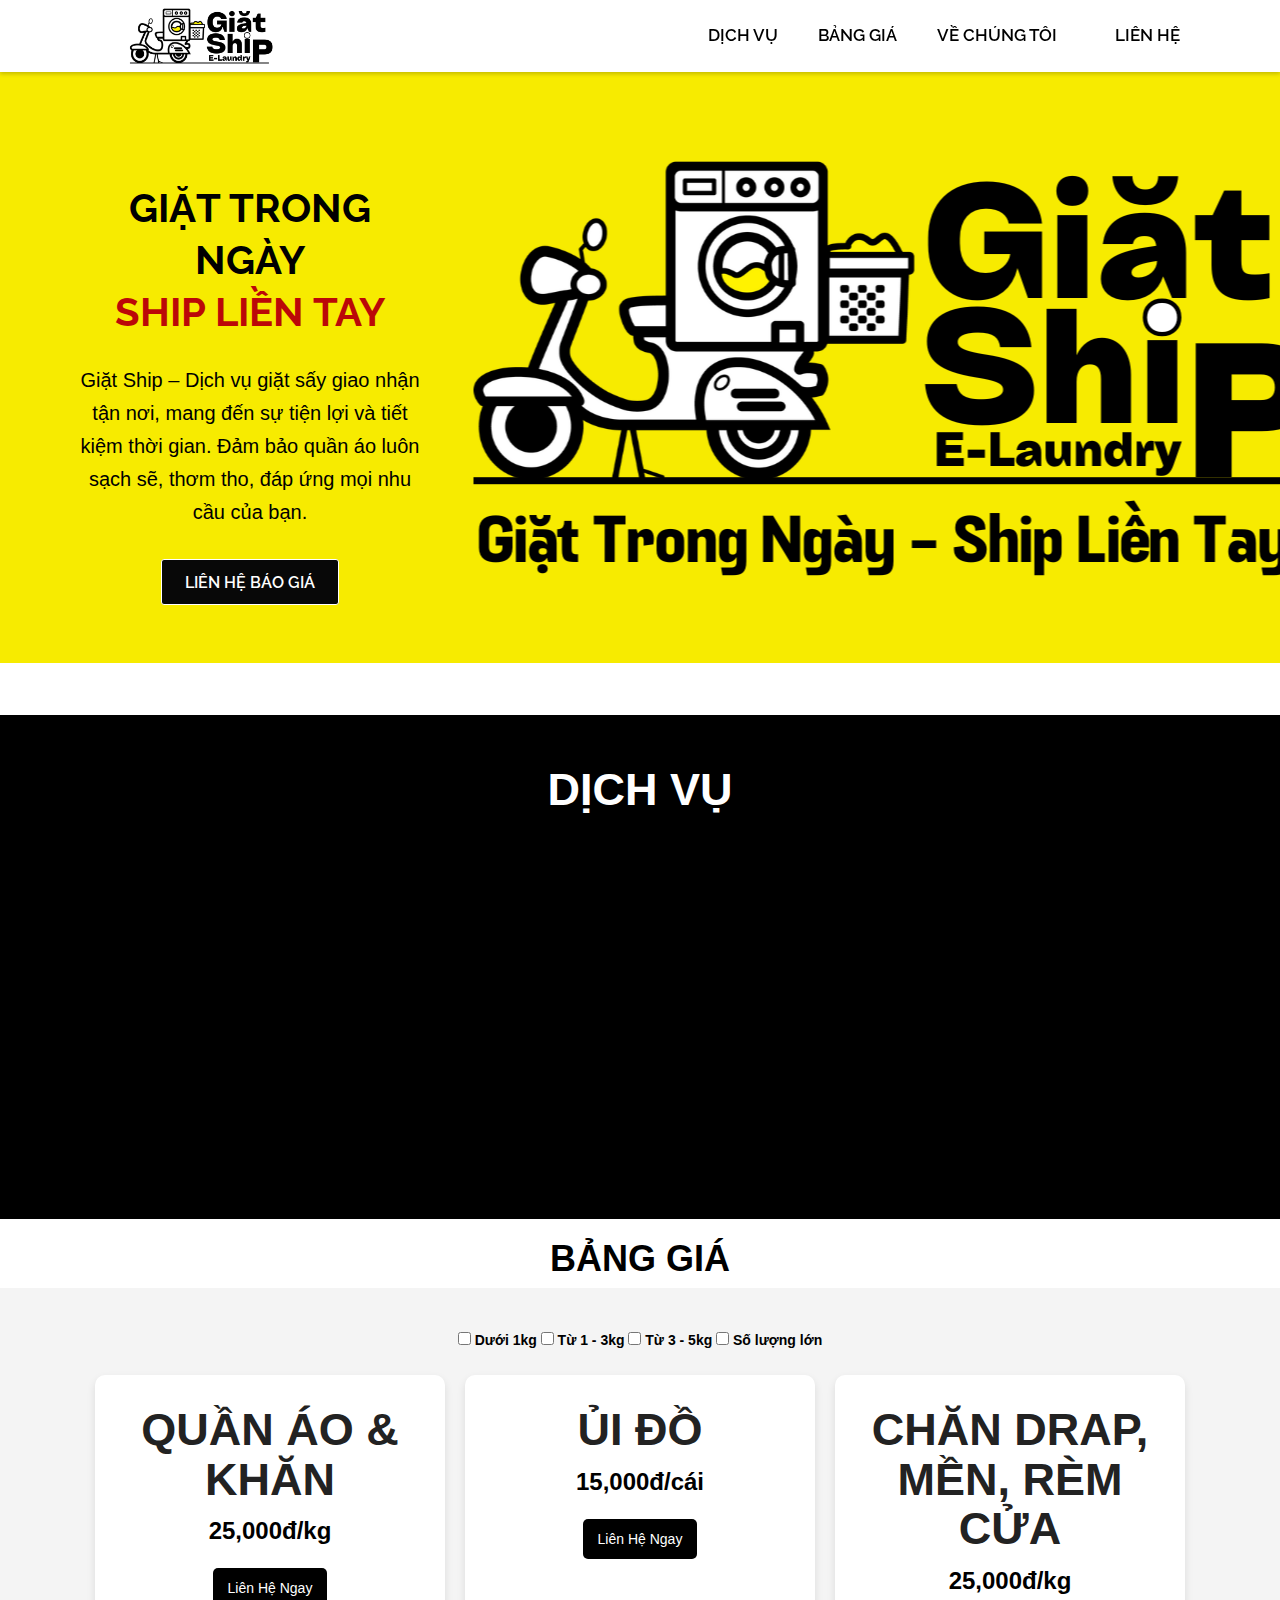
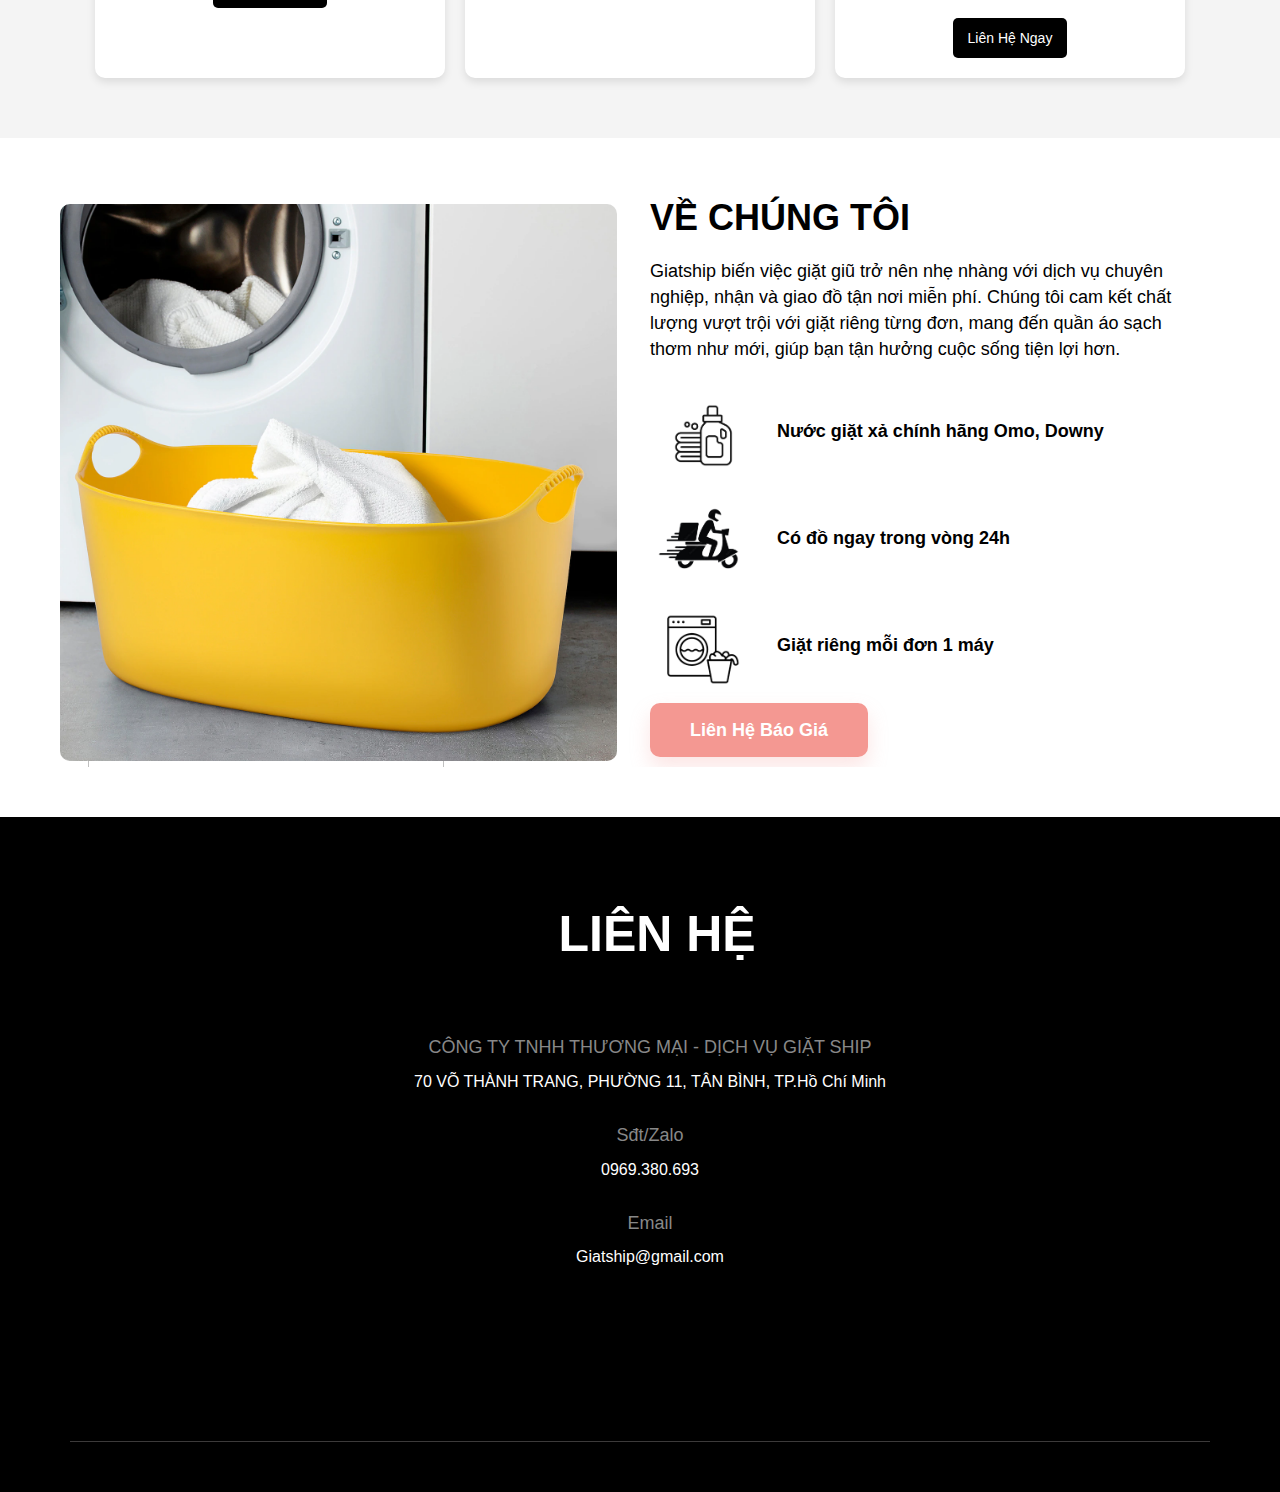
==== commit 843ab350: "Edit checkbox" ====
--- a/index.html
+++ b/index.html
@@ -440,6 +440,18 @@
           price.textContent = this.checked ? price.dataset.wholesale + '!' : price.dataset.monthly + '/kg';
       });
   });
+
+  document.querySelectorAll('input[type="checkbox"]').forEach(checkbox => {
+    checkbox.addEventListener('change', function() {
+        if (this.checked) {
+            document.querySelectorAll('input[type="checkbox"]').forEach(otherCheckbox => {
+                if (otherCheckbox !== this) {
+                    otherCheckbox.checked = false;
+                }
+            });
+        }
+    });
+});
 </script>
 <script type="text/javascript" src="js/jquery-1.11.0.min.js"></script>
 <script type="text/javascript" src="js/bootstrap.min.js"></script>
--- a/css/style.css
+++ b/css/style.css
@@ -490,12 +490,18 @@
 
 
 /* Price Table*/
+@media screen and (min-width:100px) and (max-width: 980px) {
+    .pricing-table{
+      flex-direction: column;
+      align-items: center;
+    }}
+
 .Laundry-Price {
     font-family: Nunito, sans-serif;
     display: flex;
     justify-content: center;
     align-items: center;
-    height: 50vh;
+    min-height: 50vh;
     background-color: #f4f4f4;
     margin: 0;
 }
@@ -509,6 +515,7 @@
 .pricing-table {
     display: flex;
     gap: 20px;
+    margin-bottom: 20px;
 }
 .plan {
     background: white;
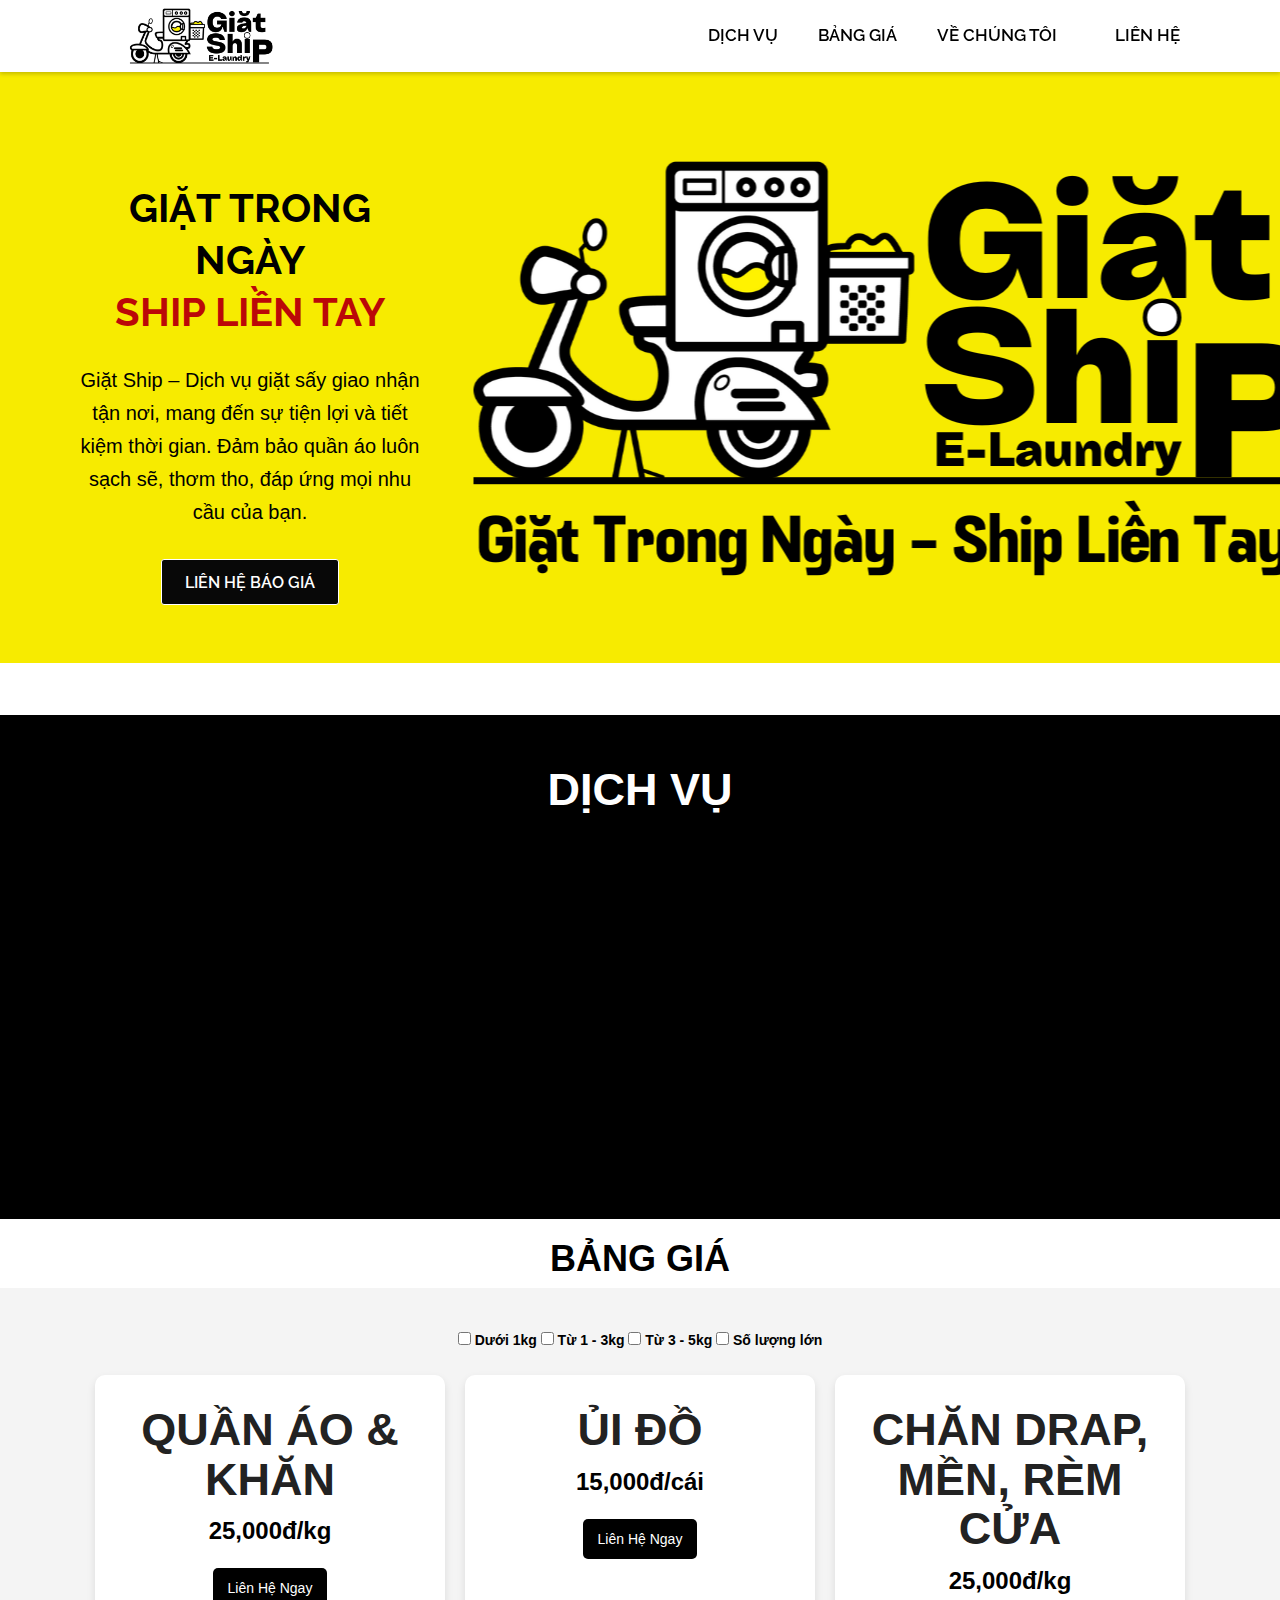
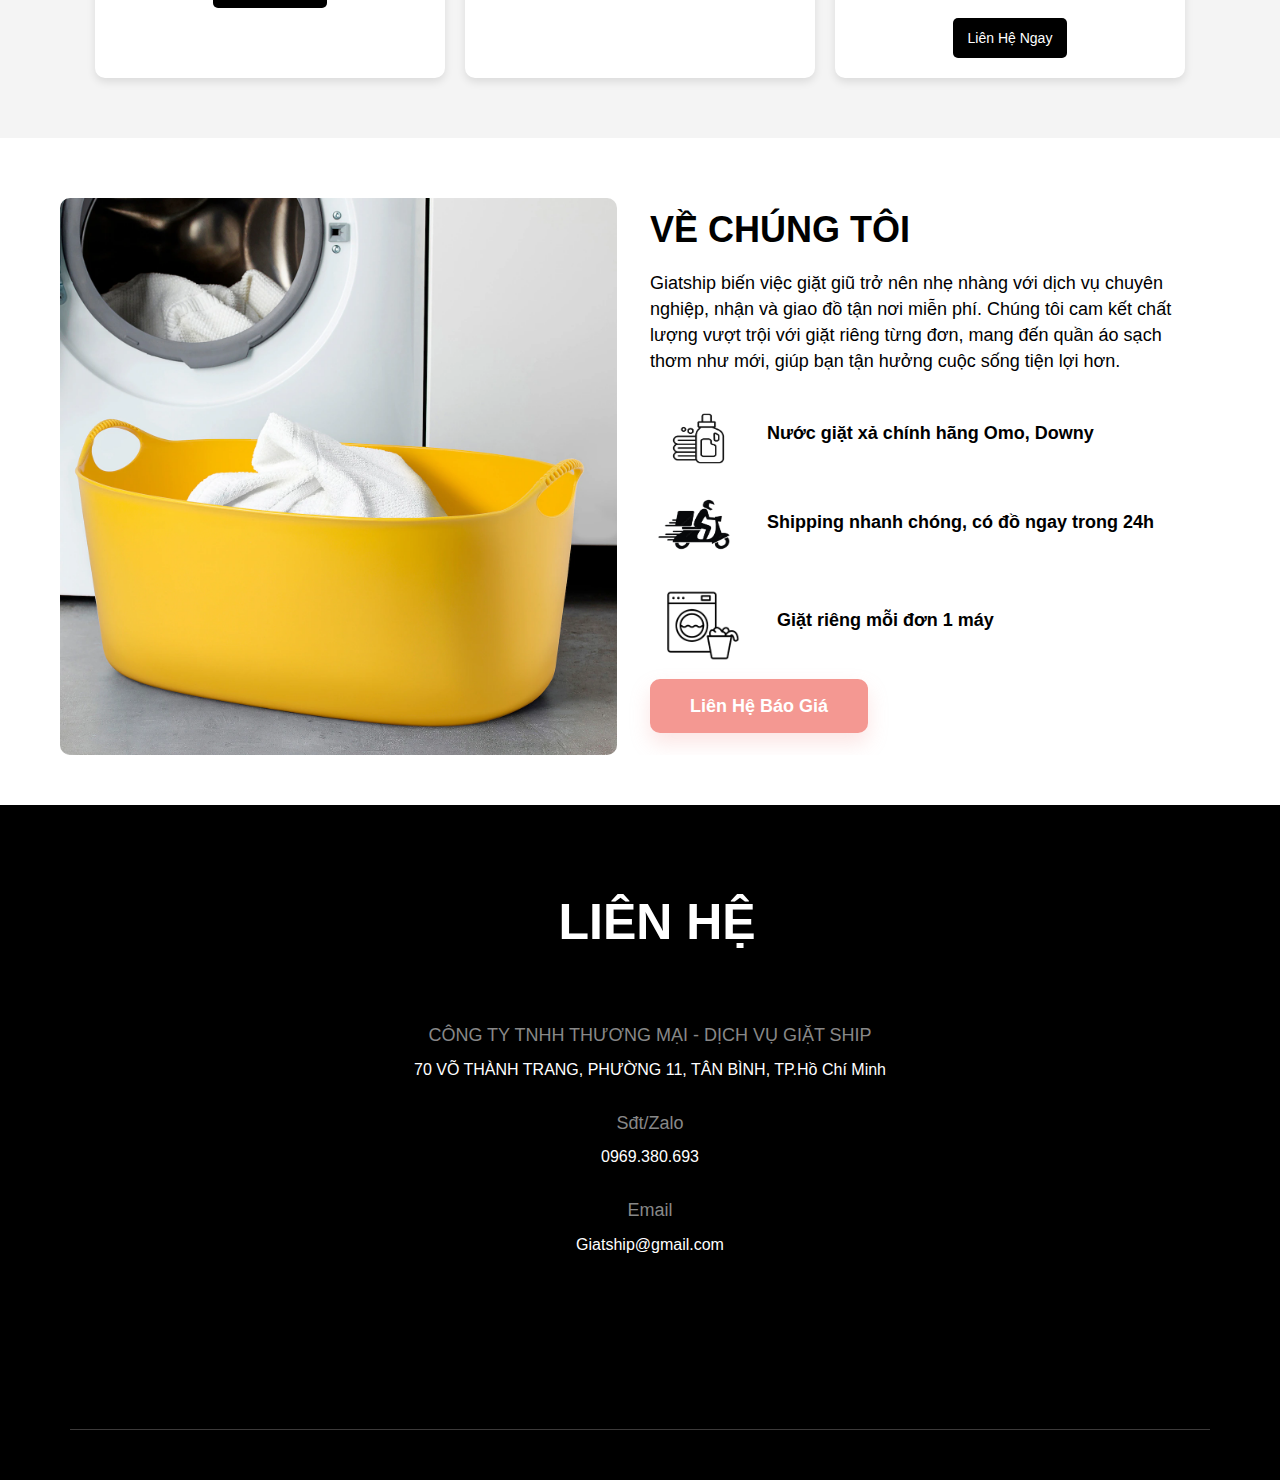
==== commit 821e5eac: "Edit Responsive for icon" ====
--- a/index.html
+++ b/index.html
@@ -152,7 +152,7 @@
       <div class="pricing-table" id="pricing-table">
           <div class="plan">
               <h2>Quần Áo & Khăn</h2>
-              <p class="price1" data-monthly="25,000đ" data-yearly="40,000đ" data-over3="50,000đ" data-wholesale='Coming Soon'>25,000đ/kg</p>
+              <p class="price1" data-daily="25,000đ" data-monthly="25,000đ" data-yearly="40,000đ" data-over3="50,000đ" data-wholesale='Coming Soon'>25,000đ/kg</p>
               <!-- <ul class="features">
                   <li>Feature 1</li>
                   <li>Feature 2</li>
@@ -217,9 +217,10 @@
         <p class="text-blk subHeading">
           Giatship biến việc giặt giũ trở nên nhẹ nhàng với dịch vụ chuyên nghiệp, nhận và giao đồ tận nơi miễn phí. Chúng tôi cam kết chất lượng vượt trội với giặt riêng từng đơn, mang đến quần áo sạch thơm như mới, giúp bạn tận hưởng cuộc sống tiện lợi hơn.
         </p>
+
         <div class="responsive-cell-block wk-desk-6 wk-ipadp-6 wk-tab-12 wk-mobile-12">
           <div class="cardImgContainer">
-            <img class="cardImg" src="img/laundry-detergent-icon-removebg-preview.png">
+            <img class="cardImg" src="img/laundry-detergent-icon-removebg-preview.png" style="height: 87px;width: 95px;";>
           </div>
           <div class="cardText">
             <p class="text-blk cardHeading">
@@ -230,20 +231,32 @@
             </p> -->
           </div>
         </div>
-        <div class="responsive-cell-block wk-desk-6 wk-ipadp-6 wk-tab-12 wk-mobile-12">
+
+        <!-- <div class="responsive-cell-block wk-desk-6 wk-ipadp-6 wk-tab-12 wk-mobile-12">
           <div class="cardImgContainer">
-            <img class="cardImg" src="img/fast-shipping-ICON.png">
+            <img class="cardImg" src="img/laundry-detergent-icon-removebg-preview.png">
           </div>
           <div class="cardText">
             <p class="text-blk cardHeading">
               Có đồ ngay trong vòng 24h
+          </div>
+        </div> -->
+
+        <div class="responsive-cell-block wk-desk-6 wk-ipadp-6 wk-tab-12 wk-mobile-12">
+          <div class="cardImgContainer">
+            <img class="cardImg" src="img/fast-shipping-ICON.png" style="height: 87px;width: 95px;";>
+          </div>
+          <div class="cardText">
+            <p class="text-blk cardHeading">
+              Shipping nhanh chóng, có đồ ngay trong 24h                     
             <!-- </p>
             <p class="text-blk cardSubHeading">
-              Được quản lý qua quy trình tối ưu theo từng loại hạt với chuyên môn cao để bảo toàn trọn vẹn những đặc tính riêng biệt của từng dòng cà phê.
+              Được quản lý chặt chẽ trong lúc canh tác đến thu hoạch từ các vườn cà phê đối tác chiến lược và nông dân trực tiếp canh tác.
             </p> -->
           </div>
         </div>
-        <div class="responsive-cell-block wk-desk-6 wk-ipadp-6 wk-tab-12 wk-mobile-12" style="padding-right: 100px;">
+
+        <div class="responsive-cell-block wk-desk-6 wk-ipadp-6 wk-tab-12 wk-mobile-12" style="padding-right: 100px;" style="height: 87px;width: 95px;";>
           <div class="cardImgContainer">
             <img class="cardImg" src="img/private-laundry-icon-removebg-preview.png">
           </div>
@@ -399,12 +412,12 @@
 </footer>
 
 <script>
-  // document.getElementById('togglePricing1').addEventListener('change', function() {
-  //     const prices = document.querySelectorAll('.price1');
-  //     prices.forEach(price => {
-  //         price.textContent = this.checked ? price.dataset.yearly + '/kg' : price.dataset.monthly + '/kg';
-  //     });
-  // });
+  document.getElementById('togglePricing1').addEventListener('change', function() {
+      const prices = document.querySelectorAll('.price1');
+      prices.forEach(price => {
+          price.textContent = this.checked ? price.dataset.daily + '/kg' : price.dataset.monthly + '/kg';
+      });
+  });
 
   document.getElementById('togglePricing2').addEventListener('change', function() {
       const prices = document.querySelectorAll('.price1');
@@ -441,17 +454,31 @@
       });
   });
 
-  document.querySelectorAll('input[type="checkbox"]').forEach(checkbox => {
-    checkbox.addEventListener('change', function() {
-        if (this.checked) {
-            document.querySelectorAll('input[type="checkbox"]').forEach(otherCheckbox => {
-                if (otherCheckbox !== this) {
-                    otherCheckbox.checked = false;
+//   document.querySelectorAll('input[type="checkbox"]').forEach(checkbox => {
+//     checkbox.addEventListener('change', function() {
+//         if (this.checked) {
+//             document.querySelectorAll('input[type="checkbox"]').forEach(otherCheckbox => {
+//                 if (otherCheckbox !== this) {
+//                     otherCheckbox.checked = false;
+//                 }
+//             });
+//         }
+//     });
+// });
+
+document.querySelectorAll('input[type="checkbox"]').forEach(checkbox => {
+            checkbox.addEventListener('change', function() {
+                if (this.checked) {
+                    document.querySelectorAll('input[type="checkbox"]').forEach(otherCheckbox => {
+                        if (otherCheckbox !== this) {
+                            otherCheckbox.checked = false;
+                        }
+                    });
+                } else {
+                    this.checked = false;
                 }
             });
-        }
-    });
-});
+        });
 </script>
 <script type="text/javascript" src="js/jquery-1.11.0.min.js"></script>
 <script type="text/javascript" src="js/bootstrap.min.js"></script>
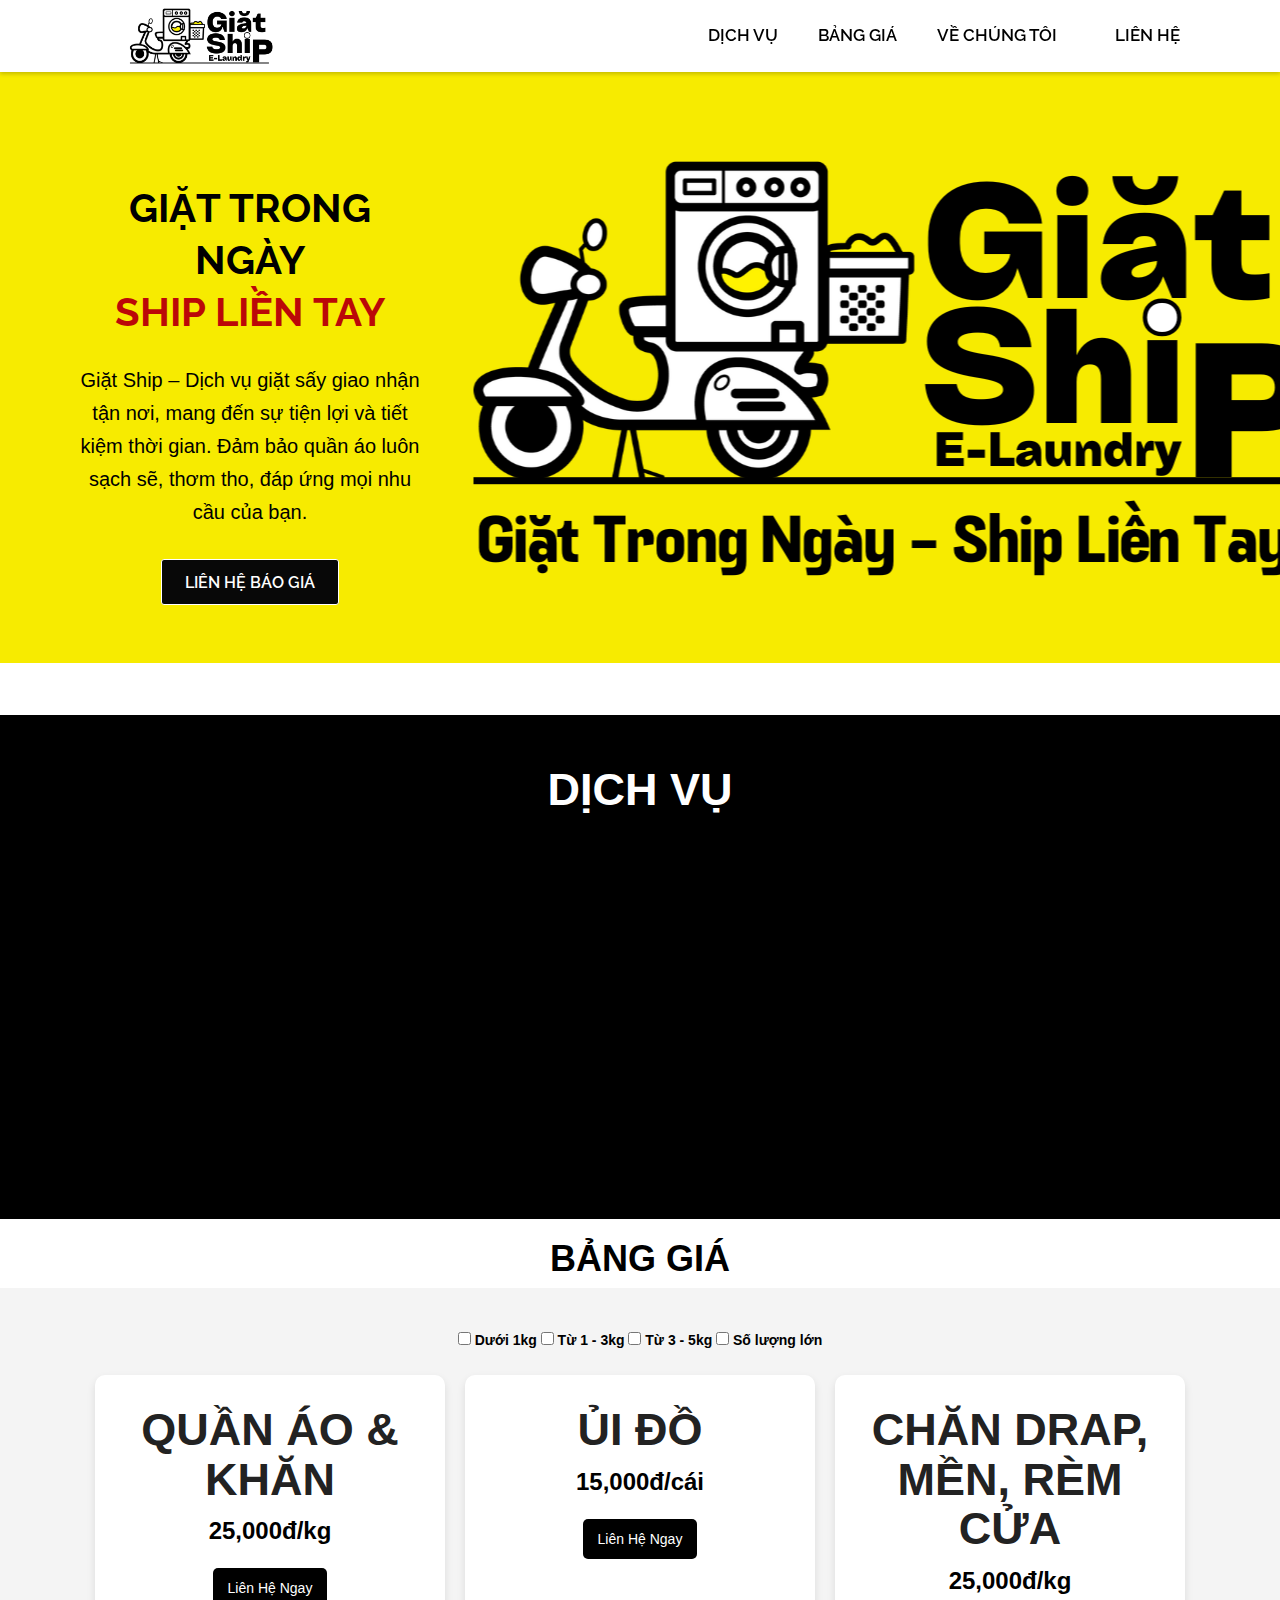
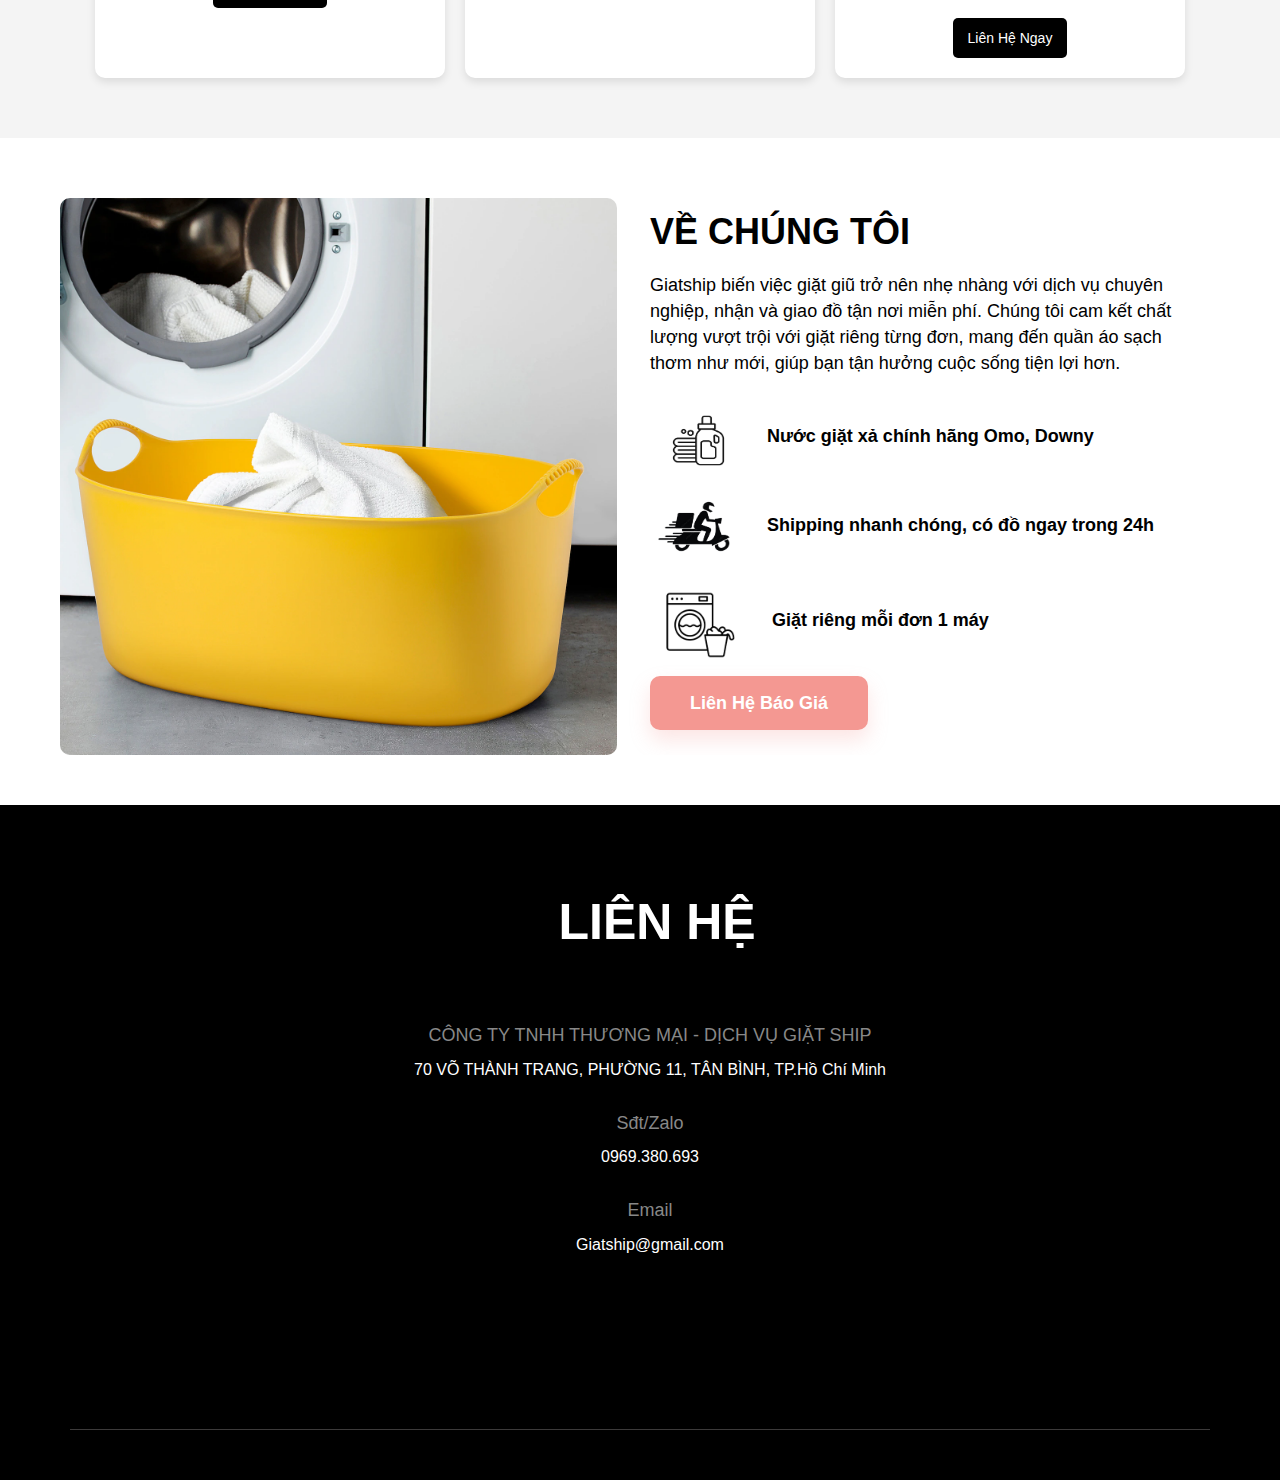
==== commit e5df7cf3: "add pricing logic" ====
--- a/index.html
+++ b/index.html
@@ -256,7 +256,7 @@
           </div>
         </div>
 
-        <div class="responsive-cell-block wk-desk-6 wk-ipadp-6 wk-tab-12 wk-mobile-12" style="padding-right: 100px;" style="height: 87px;width: 95px;";>
+        <div class="responsive-cell-block wk-desk-6 wk-ipadp-6 wk-tab-12 wk-mobile-12" style="padding-right: 100px;" style="height: 81px;width: 95px;";>
           <div class="cardImgContainer">
             <img class="cardImg" src="img/private-laundry-icon-removebg-preview.png">
           </div>
@@ -419,6 +419,20 @@
       });
   });
 
+  document.getElementById('togglePricing1').addEventListener('change', function() {
+      const prices = document.querySelectorAll('.price2');
+      prices.forEach(price => {
+          price.textContent = this.checked ? price.dataset.monthly + '/cái' : price.dataset.monthly + '/cái';
+      });
+  });
+
+  document.getElementById('togglePricing1').addEventListener('change', function() {
+      const prices = document.querySelectorAll('.price3');
+      prices.forEach(price => {
+          price.textContent = this.checked ? price.dataset.monthly + '/kg' : price.dataset.monthly + '/kg';
+      });
+  });
+
   document.getElementById('togglePricing2').addEventListener('change', function() {
       const prices = document.querySelectorAll('.price1');
       prices.forEach(price => {
@@ -426,10 +440,38 @@
       });
   });
 
+  document.getElementById('togglePricing2').addEventListener('change', function() {
+      const prices = document.querySelectorAll('.price2');
+      prices.forEach(price => {
+          price.textContent = this.checked ? price.dataset.monthly + '/cái' : price.dataset.monthly + '/cái';
+      });
+  });
+
+  document.getElementById('togglePricing2').addEventListener('change', function() {
+      const prices = document.querySelectorAll('.price3');
+      prices.forEach(price => {
+          price.textContent = this.checked ? price.dataset.monthly + '/kg' : price.dataset.monthly + '/kg';
+      });
+  });
+
   document.getElementById('togglePricing3').addEventListener('change', function() {
       const prices = document.querySelectorAll('.price1');
       prices.forEach(price => {
           price.textContent = this.checked ? price.dataset.over3 + '/lần giặt' : price.dataset.monthly + '/kg';
+      });
+  });
+
+  document.getElementById('togglePricing3').addEventListener('change', function() {
+      const prices = document.querySelectorAll('.price2');
+      prices.forEach(price => {
+          price.textContent = this.checked ? price.dataset.monthly + '/cái' : price.dataset.monthly + '/cái';
+      });
+  });
+
+  document.getElementById('togglePricing3').addEventListener('change', function() {
+      const prices = document.querySelectorAll('.price3');
+      prices.forEach(price => {
+          price.textContent = this.checked ? price.dataset.monthly + '/kg' : price.dataset.monthly + '/kg';
       });
   });
 
--- a/css/style.css
+++ b/css/style.css
@@ -1828,8 +1828,8 @@
   }
   
   .cardImg {
-    /* width: 100px; */
-    height: 105px;
+    width: 100px;
+    /* height: 105px; */
   }
   
   .cardImgContainer {
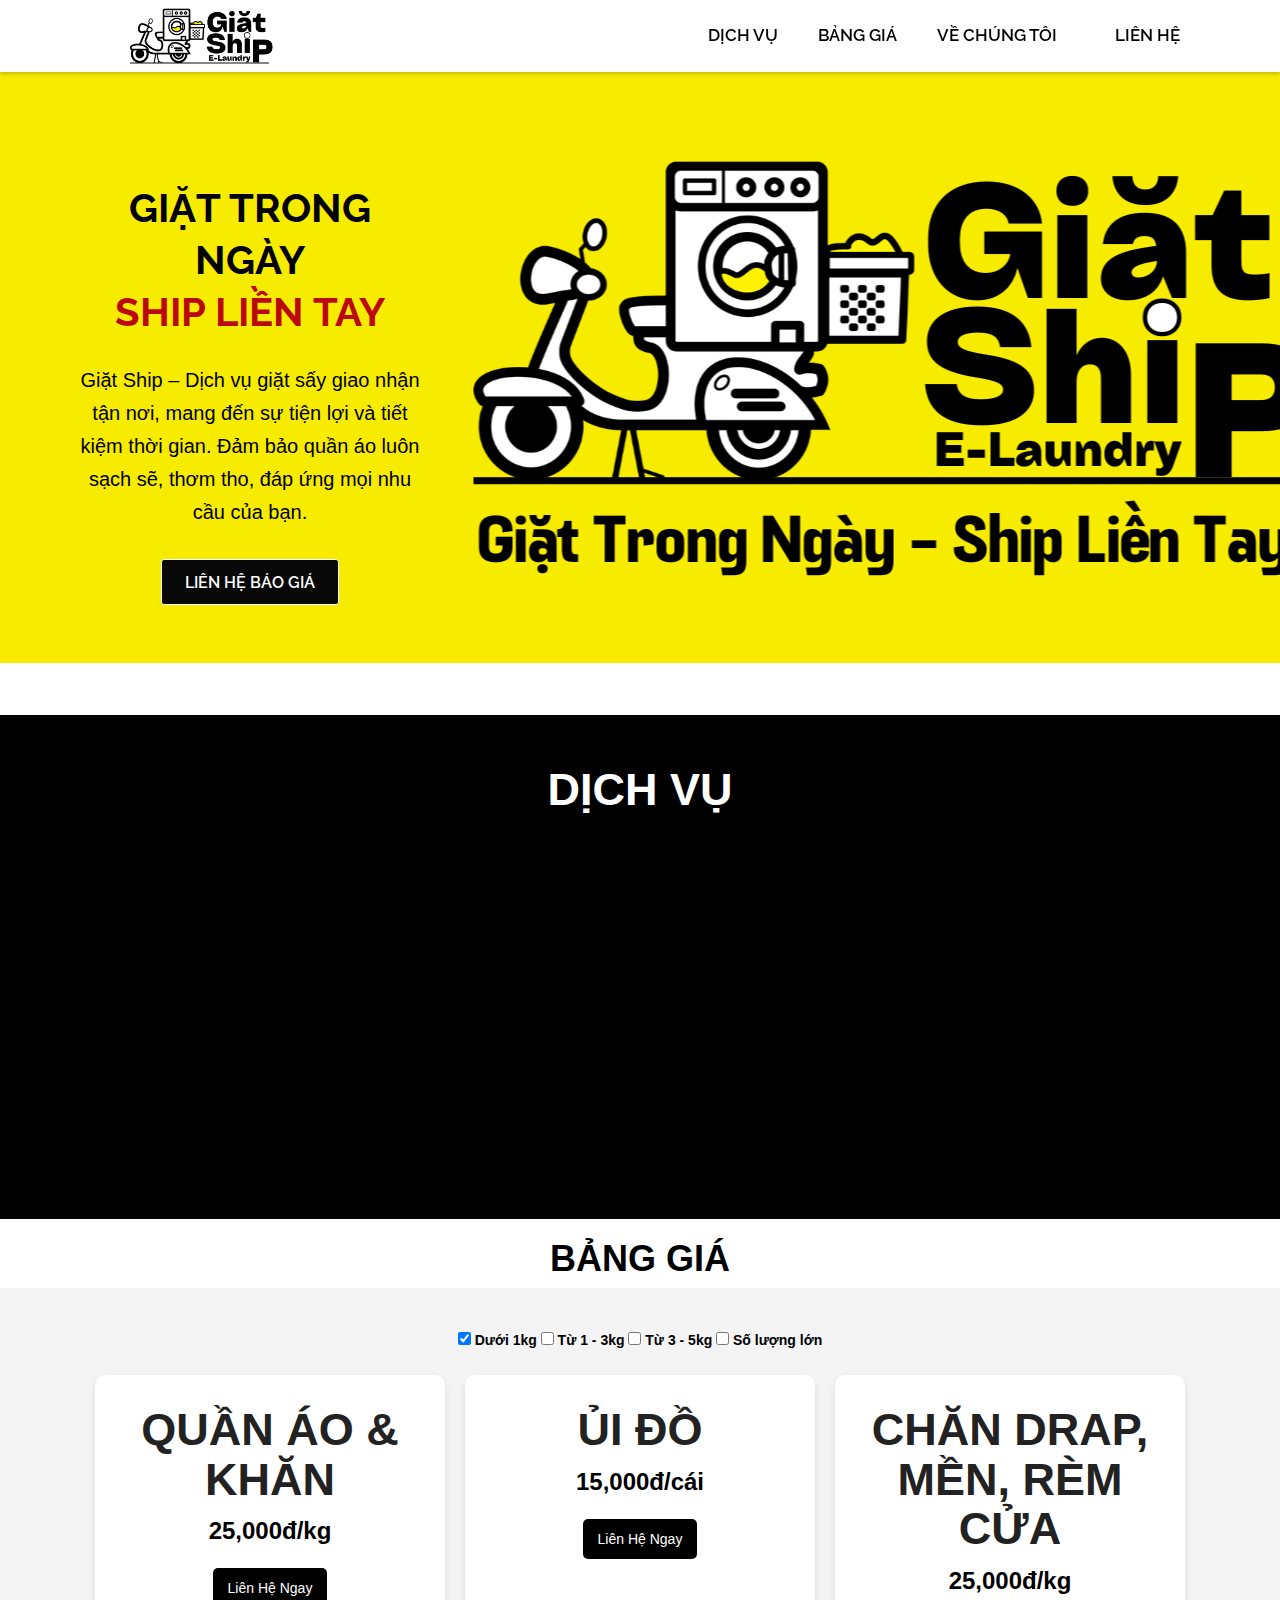
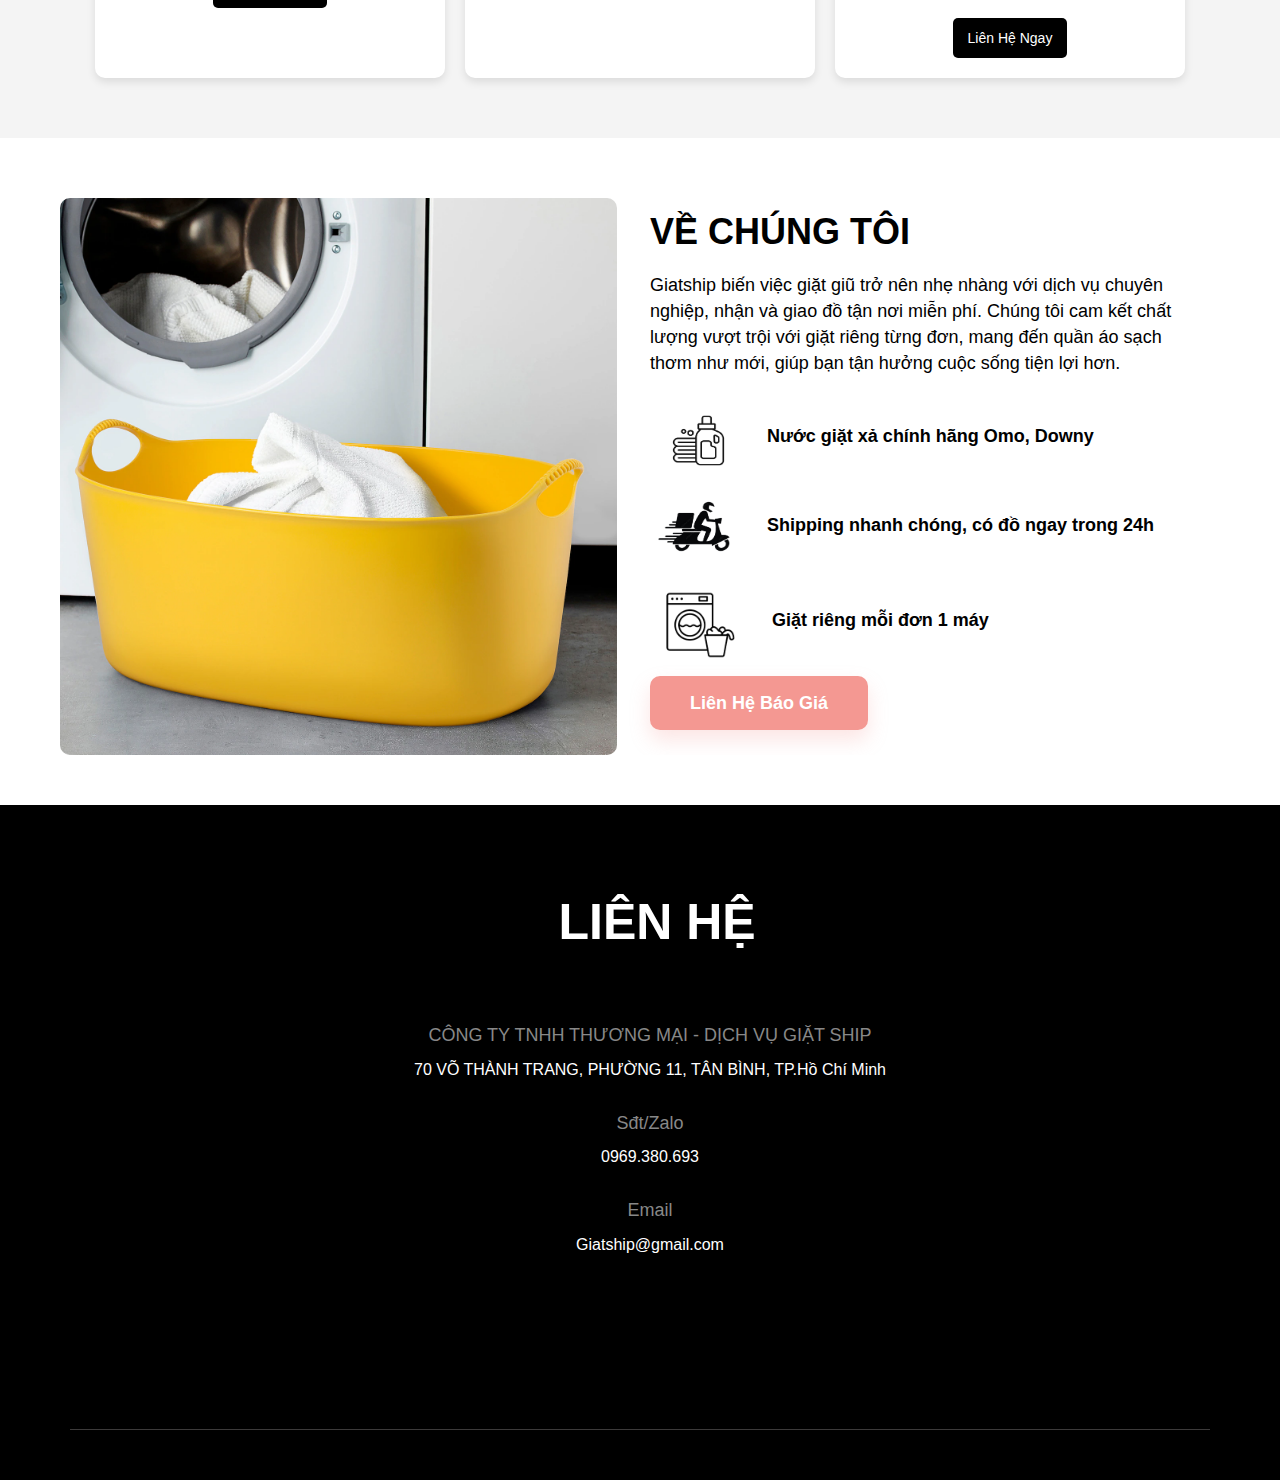
==== commit f3920350: "set pricing's default state to be always checked at togglePricing1" ====
--- a/index.html
+++ b/index.html
@@ -134,7 +134,7 @@
   <div class="pricing-container">
       <div class="toggle-container">
           <label>
-              <input type="checkbox" id="togglePricing1"> Dưới 1kg
+              <input type="checkbox" id="togglePricing1" checked> Dưới 1kg
           </label>
 
           <label>
@@ -413,64 +413,46 @@
 
 <script>
   document.getElementById('togglePricing1').addEventListener('change', function() {
-      const prices = document.querySelectorAll('.price1');
-      prices.forEach(price => {
+      const prices1 = document.querySelectorAll('.price1');
+      prices1.forEach(price => {
           price.textContent = this.checked ? price.dataset.daily + '/kg' : price.dataset.monthly + '/kg';
       });
+      const prices2 = document.querySelectorAll('.price2');
+      prices2.forEach(price => {
+          price.textContent = this.checked ? price.dataset.monthly + '/cái' : price.dataset.monthly + '/cái';
+      });
+      const prices3 = document.querySelectorAll('.price3');
+      prices3.forEach(price => {
+          price.textContent = this.checked ? price.dataset.monthly + '/kg' : price.dataset.monthly + '/kg';
+      });
   });
 
-  document.getElementById('togglePricing1').addEventListener('change', function() {
-      const prices = document.querySelectorAll('.price2');
-      prices.forEach(price => {
+  document.getElementById('togglePricing2').addEventListener('change', function() {
+      const prices1 = document.querySelectorAll('.price1');
+      prices1.forEach(price => {
+          price.textContent = this.checked ? price.dataset.yearly + '/lần giặt' : price.dataset.monthly + '/kg';
+      });
+      const prices2 = document.querySelectorAll('.price2');
+      prices2.forEach(price => {
           price.textContent = this.checked ? price.dataset.monthly + '/cái' : price.dataset.monthly + '/cái';
       });
+      const prices3 = document.querySelectorAll('.price3');
+      prices3.forEach(price => {
+          price.textContent = this.checked ? price.dataset.monthly + '/kg' : price.dataset.monthly + '/kg';
+      });
   });
 
-  document.getElementById('togglePricing1').addEventListener('change', function() {
-      const prices = document.querySelectorAll('.price3');
-      prices.forEach(price => {
-          price.textContent = this.checked ? price.dataset.monthly + '/kg' : price.dataset.monthly + '/kg';
-      });
-  });
-
-  document.getElementById('togglePricing2').addEventListener('change', function() {
-      const prices = document.querySelectorAll('.price1');
-      prices.forEach(price => {
-          price.textContent = this.checked ? price.dataset.yearly + '/lần giặt' : price.dataset.monthly + '/kg';
-      });
-  });
-
-  document.getElementById('togglePricing2').addEventListener('change', function() {
-      const prices = document.querySelectorAll('.price2');
-      prices.forEach(price => {
+  document.getElementById('togglePricing3').addEventListener('change', function() {
+      const prices1 = document.querySelectorAll('.price1');
+      prices1.forEach(price => {
+          price.textContent = this.checked ? price.dataset.over3 + '/lần giặt' : price.dataset.monthly + '/kg';
+      });
+      const prices2 = document.querySelectorAll('.price2');
+      prices2.forEach(price => {
           price.textContent = this.checked ? price.dataset.monthly + '/cái' : price.dataset.monthly + '/cái';
       });
-  });
-
-  document.getElementById('togglePricing2').addEventListener('change', function() {
-      const prices = document.querySelectorAll('.price3');
-      prices.forEach(price => {
-          price.textContent = this.checked ? price.dataset.monthly + '/kg' : price.dataset.monthly + '/kg';
-      });
-  });
-
-  document.getElementById('togglePricing3').addEventListener('change', function() {
-      const prices = document.querySelectorAll('.price1');
-      prices.forEach(price => {
-          price.textContent = this.checked ? price.dataset.over3 + '/lần giặt' : price.dataset.monthly + '/kg';
-      });
-  });
-
-  document.getElementById('togglePricing3').addEventListener('change', function() {
-      const prices = document.querySelectorAll('.price2');
-      prices.forEach(price => {
-          price.textContent = this.checked ? price.dataset.monthly + '/cái' : price.dataset.monthly + '/cái';
-      });
-  });
-
-  document.getElementById('togglePricing3').addEventListener('change', function() {
-      const prices = document.querySelectorAll('.price3');
-      prices.forEach(price => {
+      const prices3 = document.querySelectorAll('.price3');
+      prices3.forEach(price => {
           price.textContent = this.checked ? price.dataset.monthly + '/kg' : price.dataset.monthly + '/kg';
       });
   });
@@ -517,7 +499,7 @@
                         }
                     });
                 } else {
-                    this.checked = false;
+                    this.checked = true;
                 }
             });
         });
